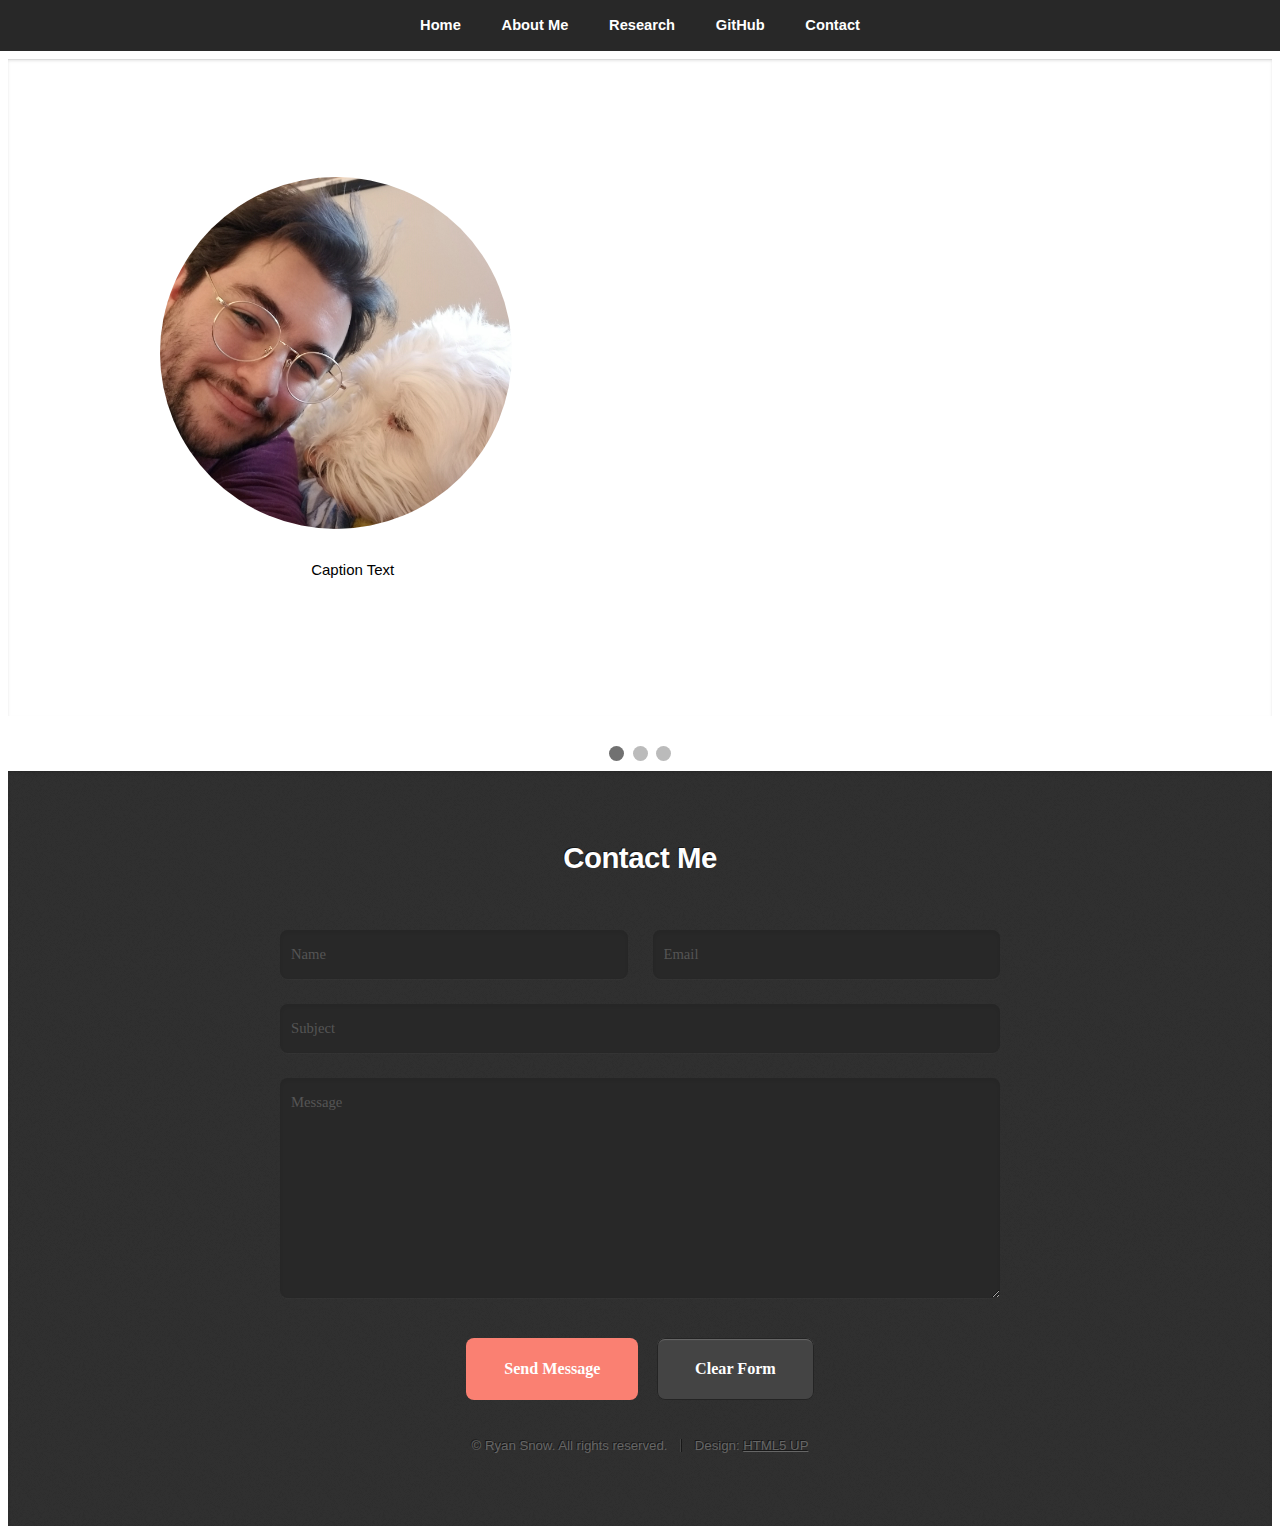
==== AboutMe/index.html @ 7e151ecc "Add files via upload" ====
<!DOCTYPE HTML>

<!-- About Me v1.1.01 -->

<html lang="en">

<!-- Color Palette 

#FA8072

-->


<!--
	Miniport by HTML5 UP
	html5up.net | @ajlkn
	Free for personal and commercial use under the CCA 3.0 license (html5up.net/license)
-->


<html>
	<head>
		<title>Ryan Snow</title>
		<meta charset="utf-8" />
		<meta name="viewport" content="width=device-width, initial-scale=1, user-scalable=no" />
		<link rel="stylesheet" type="text/css" href="../assets/css/main.css">
	</head>
	<body class="is-preload">

<!--- Nav --->

			<nav id="nav">
				<ul class="container">
					<li><a href="index.html">Home</a></li>
					<ul id="nav">
					<li><a href="https://snow942.github.io">Home</a></li>
					<li><a href="https://snow942.github.io/AboutMe/index.html">About Me</a></li>
					<li><a href="https://snow942.github.io/Research/index.html">Research</a></li>
					<li><a href="https://github.com/snow942">GitHub</a></li>
					<li><a href="#contact">Contact</a></li>
				</ul>
			</nav>

<!-- Home -->
<div>
<style>
* {box-sizing: border-box;}
body {font-family: Georgia, sans-serif;}
.mySlides {display: none;}
img {vertical-align: middle; display: flex;
flex-wrap: wrap;
box-sizing: border-box;
border-radius: 50%; 
margin: 0;
padding: 0;
border: 0;
}

/* Slideshow container */

/* Caption text */
.text {
  color: #000000;
  font-size: 15px;
  padding: 8px 12px;
  position: relative;
  bottom: 8px;
  width: 100%;
  text-align: center;
}

/* Number text (1/3 etc) */
.numbertext {
  color: #f2f2f2;
  font-size: 12px;
  padding: 8px 12px;
  position: absolute;
  top: 0;
}

/* The dots/bullets/indicators */
.dot {
  height: 15px;
  width: 15px;
  margin: 0 2px;
  background-color: #bbb;
  border-radius: 50%;
  display: inline-block;
  transition: background-color 0.6s ease;
}

.active {
  background-color: #717171;
}

/* Fading animation */
.fade {
  animation-name: fade;
  animation-duration: 1.5s;
}

@keyframes fade {
  from {opacity: .4} 
  to {opacity: 1}
}

</style>
</div>
<body>

<article id="top" class="wrapper style1">
<div class="container">
	<div class="row">
		<div class="col-4 col-5-large col-12-medium">
			<div class="mySlides fade">
				<span class="image fit"><img src="../Resources/images/IMG_20221225_120301.jpg"></span>
				<div class="text"><br />Caption Text</div>
			</div>

			<div class="mySlides fade">
				<img src="../Resources/images/IMG_20231225_175222.jpg">
				<div class="text">Caption Two</div>
			</div>

			<div class="mySlides fade">
				<img src="../Resources/images/IMG_20240824_210053.jpg">
				<div class="text">Caption Three</div>
			</div>

			<div class="mySlides fade">
				<img src="../Resources/images/IMG_20240824_210056.jpg">
				<div class="text">Caption Three</div>
			</div>
		</div>
	</div>
</div>
</article>
<br>

<div style="text-align:center">
  <span class="dot"></span> 
  <span class="dot"></span> 
  <span class="dot"></span> 
</div>

<script>
let slideIndex = 0;
showSlides();

function showSlides() {
  let i;
  let slides = document.getElementsByClassName("mySlides");
  let dots = document.getElementsByClassName("dot");
  for (i = 0; i < slides.length; i++) {
    slides[i].style.display = "none";  
  }
  slideIndex++;
  if (slideIndex > slides.length) {slideIndex = 1}    
  for (i = 0; i < dots.length; i++) {
    dots[i].className = dots[i].className.replace(" active", "");
  }
  slides[slideIndex-1].style.display = "block";  
  dots[slideIndex-1].className += " active";
  setTimeout(showSlides, 10000); // Change image every 2 seconds
}
</script>

</body>

<!-- Contact -->

			<article id="contact" class="wrapper style4">
				<div class="container medium">
					<header>
						<h2>Contact Me</h2>
						
					</header>
					<div class="row">
						<div class="col-12">
							<form method="post" action="https://formspree.io/f/mnnadrpa">
								<div class="row">
									<div class="col-6 col-12-small">
										<input type="text" name="name" id="name" placeholder="Name" />
									</div>
									<div class="col-6 col-12-small">
										<input type="text" name="email" id="email" placeholder="Email" />
									</div>
									<div class="col-12">
										<input type="text" name="subject" id="subject" placeholder="Subject" />
									</div>
									<div class="col-12">
										<textarea name="message" id="message" placeholder="Message"></textarea>
									</div>
									<div class="col-12">
										<ul class="actions">
											<li><input type="submit" value="Send Message" /></li>
											<li><input type="reset" value="Clear Form" class="alt" /></li>
										</ul>
									</div>
								</div>
							</form>
						</div>
						
					</div>
					<footer>
						<ul id="copyright">
							<li>&copy; Ryan Snow. All rights reserved.</li><li>Design: <a href="http://html5up.net">HTML5 UP</a></li>
						</ul>
					</footer>
				</div>
			</article>

<!-- Scripts -->
			<script src="assets/js/jquery.min.js"></script>
			<script src="assets/js/jquery.scrolly.min.js"></script>
			<script src="assets/js/browser.min.js"></script>
			<script src="assets/js/breakpoints.min.js"></script>
			<script src="assets/js/util.js"></script>
			<script src="assets/js/main.js"></script>

	</body>
</html>
---- assets/css/main.css ----
@import url("https://fonts.googleapis.com/css?family=Open+Sans:300,300italic,600,600italic,700");
@import url("fontawesome-all.min.css");

AddType text/css

/*
	Miniport by HTML5 UP
	html5up.net | @ajlkn
	Free for personal and commercial use under the CCA 3.0 license (html5up.net/license)
*/

html, body, div, span, applet, object,
iframe, h1, h2, h3, h4, h5, h6, p, blockquote,
pre, a, abbr, acronym, address, big, cite,
code, del, dfn, em, img, ins, kbd, q, s, samp,
small, strike, strong, sub, sup, tt, var, b,
u, i, center, dl, dt, dd, ol, ul, li, fieldset,
form, label, legend, table, caption, tbody,
tfoot, thead, tr, th, td, article, aside,
canvas, details, embed, figure, figcaption,
footer, header, hgroup, menu, nav, output, ruby,
section, summary, time, mark, audio, video {
	margin: 0;
	padding: 0;
	border: 0;
	font-size: 100%;
	font: inherit;
	vertical-align: baseline;}

article, aside, details, figcaption, figure,
footer, header, hgroup, menu, nav, section {
	display: block;}

body {
	line-height: 1;
}

ol, ul {
	list-style: none;
}

blockquote, q {
	quotes: none;
}

	blockquote:before, blockquote:after, q:before, q:after {
		content: '';
		content: none;
	}

table {
	border-collapse: collapse;
	border-spacing: 0;
}

body {
	-webkit-text-size-adjust: none;
}

mark {
	background-color: transparent;
	color: inherit;
}

input::-moz-focus-inner {
	border: 0;
	padding: 0;
}

input, select, textarea {
	-moz-appearance: none;
	-webkit-appearance: none;
	-ms-appearance: none;
	appearance: none;
}

/* Basic */

	html {
		box-sizing: border-box;
	}

	*, *:before, *:after {
		box-sizing: inherit;
	}

	body {
		padding-top: 3.5em;
	}

		body.is-preload *, body.is-preload *:before, body.is-preload *:after {
			-moz-animation: none !important;
			-webkit-animation: none !important;
			-ms-animation: none !important;
			animation: none !important;
			-moz-transition: none !important;
			-webkit-transition: none !important;
			-ms-transition: none !important;
			transition: none !important;
		}

	body, input, textarea, select {
		font-family: 'Georgia', serif;
		line-height: 1.85em;
		color: #3e3e3e;
		font-weight: 300;
		font-size: 13pt;
	}

	a {
		-moz-transition: color .2s ease-in-out;
		-webkit-transition: color .2s ease-in-out;
		-ms-transition: color .2s ease-in-out;
		transition: color .2s ease-in-out;
		color: #43B3E0;
		text-decoration: underline;
	}

		a:hover {
			color: #43bff0 !important;
		}

		a img {
			border: 0;
		}

	b, strong {
		font-weight: 600;
		color: #3e3e3e;
	}

	i, em {
		font-style: italic;
	}

	sub {
		position: relative;
		top: 0.5em;
		font-size: 0.8em;
	}

	sup {
		position: relative;
		top: -0.5em;
		font-size: 0.8em;
	}

	blockquote {
		border-left: solid 0.75em #eee;
		padding: 1em 0 1em 1.5em;
		font-style: italic;
	}

	h1, h2, h3, h4, h5, h6 {
		color: #3e3e3e;
		margin: 0 0 0.75em 0;
	}

	h1 a, h2 a, h3 a, h4 a, h5 a, h6 a {
		text-decoration: none;
		color: inherit;
	}

	h2, h3, h4, h5, h6 {
		font-weight: 700;
	}

	h1 {
		font-size: 3.25em;
		letter-spacing: -0.025em;
		font-weight: 300;
	}

		h1 strong {
			font-weight: 700;
		}

	h2 {
		font-size: 2em;
		letter-spacing: -0.015em;
	}

	h3 {
		font-size: 1.5em;
		letter-spacing: -0.015em;
	}

	em, i {
		font-style: italic;
	}

	br.clear {
		clear: both;
	}

	hr {
		border: 0;
		border-top: solid 1px #444;
		border-top-color: rgba(0, 0, 0, 0.35);
		box-shadow: 0px 1px 0px 0px rgba(255, 255, 255, 0.1);
		height: 1px;
		margin: 3em 0;
	}

	p, ul, ol, dl, table {
		margin-bottom: 2em;
	}

	header {
		margin: 0 0 3em 0;
	}

		header > p {
			font-size: 1.25em;
			margin: 0;
		}

	footer {
		margin: 3em 0 0 0;
	}

		footer > p {
			font-size: 1.25em;
		}

/* Container */

	.container {
		margin: 0 auto;
		max-width: calc(100% - 50px);
		width: 1200px;
	}

		.container.medium {
			width: 900px;
		}

		@media screen and (max-width: 1680px) {

			.container {
				width: 1200px;
			}

				.container.medium {
					width: 900px;
				}

		}

		@media screen and (max-width: 1280px) {

			.container {
				width: 960px;
			}

				.container.medium {
					width: 720px;
				}

		}

		@media screen and (max-width: 980px) {

			.container {
				width: 100%;
			}

				.container.medium {
					width: 75%;
				}

		}

		@media screen and (max-width: 736px) {

			.container {
				width: 100%;
				max-width: calc(100% - 30px);
			}

				.container.medium {
					width: 100%;
				}

		}

/* Row */

	.row {
		display: flex;
		flex-wrap: wrap;
		box-sizing: border-box;
		align-items: stretch;
	}

		.row > * {
			box-sizing: border-box;
		}

		.row.gtr-uniform > * > :last-child {
			margin-bottom: 0;
		}

		.row.aln-left {
			justify-content: flex-start;
		}

		.row.aln-center {
			justify-content: center;
		}

		.row.aln-right {
			justify-content: flex-end;
		}

		.row.aln-top {
			align-items: flex-start;
		}

		.row.aln-middle {
			align-items: center;
		}

		.row.aln-bottom {
			align-items: flex-end;
		}

		.row > .imp {
			order: -1;
		}

		.row > .col-1 {
			width: 8.33333%;
		}

		.row > .off-1 {
			margin-left: 8.33333%;
		}

		.row > .col-2 {
			width: 16.66667%;
		}

		.row > .off-2 {
			margin-left: 16.66667%;
		}

		.row > .col-3 {
			width: 25%;
		}

		.row > .off-3 {
			margin-left: 25%;
		}

		.row > .col-4 {
			width: 33.33333%;
		}

		.row > .off-4 {
			margin-left: 33.33333%;
		}

		.row > .col-5 {
			width: 41.66667%;
		}

		.row > .off-5 {
			margin-left: 41.66667%;
		}

		.row > .col-6 {
			width: 50%;
		}

		.row > .off-6 {
			margin-left: 50%;
		}

		.row > .col-7 {
			width: 58.33333%;
		}

		.row > .off-7 {
			margin-left: 58.33333%;
		}

		.row > .col-8 {
			width: 66.66667%;
		}

		.row > .off-8 {
			margin-left: 66.66667%;
		}

		.row > .col-9 {
			width: 75%;
		}

		.row > .off-9 {
			margin-left: 75%;
		}

		.row > .col-10 {
			width: 83.33333%;
		}

		.row > .off-10 {
			margin-left: 83.33333%;
		}

		.row > .col-11 {
			width: 91.66667%;
		}

		.row > .off-11 {
			margin-left: 91.66667%;
		}

		.row > .col-12 {
			width: 100%;
		}

		.row > .off-12 {
			margin-left: 100%;
		}

		.row.gtr-0 {
			margin-top: 0px;
			margin-left: 0px;
		}

			.row.gtr-0 > * {
				padding: 0px 0 0 0px;
			}

			.row.gtr-0.gtr-uniform {
				margin-top: 0px;
			}

				.row.gtr-0.gtr-uniform > * {
					padding-top: 0px;
				}

		.row.gtr-25 {
			margin-top: -6.25px;
			margin-left: -6.25px;
		}

			.row.gtr-25 > * {
				padding: 6.25px 0 0 6.25px;
			}

			.row.gtr-25.gtr-uniform {
				margin-top: -6.25px;
			}

				.row.gtr-25.gtr-uniform > * {
					padding-top: 6.25px;
				}

		.row.gtr-50 {
			margin-top: -12.5px;
			margin-left: -12.5px;
		}

			.row.gtr-50 > * {
				padding: 12.5px 0 0 12.5px;
			}

			.row.gtr-50.gtr-uniform {
				margin-top: -12.5px;
			}

				.row.gtr-50.gtr-uniform > * {
					padding-top: 12.5px;
				}

		.row {
			margin-top: -25px;
			margin-left: -25px;
		}

			.row > * {
				padding: 25px 0 0 25px;
			}

			.row.gtr-uniform {
				margin-top: -25px;
			}

				.row.gtr-uniform > * {
					padding-top: 25px;
				}

		.row.gtr-150 {
			margin-top: -37.5px;
			margin-left: -37.5px;
		}

			.row.gtr-150 > * {
				padding: 37.5px 0 0 37.5px;
			}

			.row.gtr-150.gtr-uniform {
				margin-top: -37.5px;
			}

				.row.gtr-150.gtr-uniform > * {
					padding-top: 37.5px;
				}

		.row.gtr-200 {
			margin-top: -50px;
			margin-left: -50px;
		}

			.row.gtr-200 > * {
				padding: 50px 0 0 50px;
			}

			.row.gtr-200.gtr-uniform {
				margin-top: -50px;
			}

				.row.gtr-200.gtr-uniform > * {
					padding-top: 50px;
				}

		@media screen and (max-width: 1680px) {

			.row {
				display: flex;
				flex-wrap: wrap;
				box-sizing: border-box;
				align-items: stretch;
			}

				.row > * {
					box-sizing: border-box;
				}

				.row.gtr-uniform > * > :last-child {
					margin-bottom: 0;
				}

				.row.aln-left {
					justify-content: flex-start;
				}

				.row.aln-center {
					justify-content: center;
				}

				.row.aln-right {
					justify-content: flex-end;
				}

				.row.aln-top {
					align-items: flex-start;
				}

				.row.aln-middle {
					align-items: center;
				}

				.row.aln-bottom {
					align-items: flex-end;
				}

				.row > .imp-xlarge {
					order: -1;
				}

				.row > .col-1-xlarge {
					width: 8.33333%;
				}

				.row > .off-1-xlarge {
					margin-left: 8.33333%;
				}

				.row > .col-2-xlarge {
					width: 16.66667%;
				}

				.row > .off-2-xlarge {
					margin-left: 16.66667%;
				}

				.row > .col-3-xlarge {
					width: 25%;
				}

				.row > .off-3-xlarge {
					margin-left: 25%;
				}

				.row > .col-4-xlarge {
					width: 33.33333%;
				}

				.row > .off-4-xlarge {
					margin-left: 33.33333%;
				}

				.row > .col-5-xlarge {
					width: 41.66667%;
				}

				.row > .off-5-xlarge {
					margin-left: 41.66667%;
				}

				.row > .col-6-xlarge {
					width: 50%;
				}

				.row > .off-6-xlarge {
					margin-left: 50%;
				}

				.row > .col-7-xlarge {
					width: 58.33333%;
				}

				.row > .off-7-xlarge {
					margin-left: 58.33333%;
				}

				.row > .col-8-xlarge {
					width: 66.66667%;
				}

				.row > .off-8-xlarge {
					margin-left: 66.66667%;
				}

				.row > .col-9-xlarge {
					width: 75%;
				}

				.row > .off-9-xlarge {
					margin-left: 75%;
				}

				.row > .col-10-xlarge {
					width: 83.33333%;
				}

				.row > .off-10-xlarge {
					margin-left: 83.33333%;
				}

				.row > .col-11-xlarge {
					width: 91.66667%;
				}

				.row > .off-11-xlarge {
					margin-left: 91.66667%;
				}

				.row > .col-12-xlarge {
					width: 100%;
				}

				.row > .off-12-xlarge {
					margin-left: 100%;
				}

				.row.gtr-0 {
					margin-top: 0px;
					margin-left: 0px;
				}

					.row.gtr-0 > * {
						padding: 0px 0 0 0px;
					}

					.row.gtr-0.gtr-uniform {
						margin-top: 0px;
					}

						.row.gtr-0.gtr-uniform > * {
							padding-top: 0px;
						}

				.row.gtr-25 {
					margin-top: -6.25px;
					margin-left: -6.25px;
				}

					.row.gtr-25 > * {
						padding: 6.25px 0 0 6.25px;
					}

					.row.gtr-25.gtr-uniform {
						margin-top: -6.25px;
					}

						.row.gtr-25.gtr-uniform > * {
							padding-top: 6.25px;
						}

				.row.gtr-50 {
					margin-top: -12.5px;
					margin-left: -12.5px;
				}

					.row.gtr-50 > * {
						padding: 12.5px 0 0 12.5px;
					}

					.row.gtr-50.gtr-uniform {
						margin-top: -12.5px;
					}

						.row.gtr-50.gtr-uniform > * {
							padding-top: 12.5px;
						}

				.row {
					margin-top: -25px;
					margin-left: -25px;
				}

					.row > * {
						padding: 25px 0 0 25px;
					}

					.row.gtr-uniform {
						margin-top: -25px;
					}

						.row.gtr-uniform > * {
							padding-top: 25px;
						}

				.row.gtr-150 {
					margin-top: -37.5px;
					margin-left: -37.5px;
				}

					.row.gtr-150 > * {
						padding: 37.5px 0 0 37.5px;
					}

					.row.gtr-150.gtr-uniform {
						margin-top: -37.5px;
					}

						.row.gtr-150.gtr-uniform > * {
							padding-top: 37.5px;
						}

				.row.gtr-200 {
					margin-top: -50px;
					margin-left: -50px;
				}

					.row.gtr-200 > * {
						padding: 50px 0 0 50px;
					}

					.row.gtr-200.gtr-uniform {
						margin-top: -50px;
					}

						.row.gtr-200.gtr-uniform > * {
							padding-top: 50px;
						}

		}

		@media screen and (max-width: 1280px) {

			.row {
				display: flex;
				flex-wrap: wrap;
				box-sizing: border-box;
				align-items: stretch;
			}

				.row > * {
					box-sizing: border-box;
				}

				.row.gtr-uniform > * > :last-child {
					margin-bottom: 0;
				}

				.row.aln-left {
					justify-content: flex-start;
				}

				.row.aln-center {
					justify-content: center;
				}

				.row.aln-right {
					justify-content: flex-end;
				}

				.row.aln-top {
					align-items: flex-start;
				}

				.row.aln-middle {
					align-items: center;
				}

				.row.aln-bottom {
					align-items: flex-end;
				}

				.row > .imp-large {
					order: -1;
				}

				.row > .col-1-large {
					width: 8.33333%;
				}

				.row > .off-1-large {
					margin-left: 8.33333%;
				}

				.row > .col-2-large {
					width: 16.66667%;
				}

				.row > .off-2-large {
					margin-left: 16.66667%;
				}

				.row > .col-3-large {
					width: 25%;
				}

				.row > .off-3-large {
					margin-left: 25%;
				}

				.row > .col-4-large {
					width: 33.33333%;
				}

				.row > .off-4-large {
					margin-left: 33.33333%;
				}

				.row > .col-5-large {
					width: 41.66667%;
				}

				.row > .off-5-large {
					margin-left: 41.66667%;
				}

				.row > .col-6-large {
					width: 50%;
				}

				.row > .off-6-large {
					margin-left: 50%;
				}

				.row > .col-7-large {
					width: 58.33333%;
				}

				.row > .off-7-large {
					margin-left: 58.33333%;
				}

				.row > .col-8-large {
					width: 66.66667%;
				}

				.row > .off-8-large {
					margin-left: 66.66667%;
				}

				.row > .col-9-large {
					width: 75%;
				}

				.row > .off-9-large {
					margin-left: 75%;
				}

				.row > .col-10-large {
					width: 83.33333%;
				}

				.row > .off-10-large {
					margin-left: 83.33333%;
				}

				.row > .col-11-large {
					width: 91.66667%;
				}

				.row > .off-11-large {
					margin-left: 91.66667%;
				}

				.row > .col-12-large {
					width: 100%;
				}

				.row > .off-12-large {
					margin-left: 100%;
				}

				.row.gtr-0 {
					margin-top: 0px;
					margin-left: 0px;
				}

					.row.gtr-0 > * {
						padding: 0px 0 0 0px;
					}

					.row.gtr-0.gtr-uniform {
						margin-top: 0px;
					}

						.row.gtr-0.gtr-uniform > * {
							padding-top: 0px;
						}

				.row.gtr-25 {
					margin-top: -6.25px;
					margin-left: -6.25px;
				}

					.row.gtr-25 > * {
						padding: 6.25px 0 0 6.25px;
					}

					.row.gtr-25.gtr-uniform {
						margin-top: -6.25px;
					}

						.row.gtr-25.gtr-uniform > * {
							padding-top: 6.25px;
						}

				.row.gtr-50 {
					margin-top: -12.5px;
					margin-left: -12.5px;
				}

					.row.gtr-50 > * {
						padding: 12.5px 0 0 12.5px;
					}

					.row.gtr-50.gtr-uniform {
						margin-top: -12.5px;
					}

						.row.gtr-50.gtr-uniform > * {
							padding-top: 12.5px;
						}

				.row {
					margin-top: -25px;
					margin-left: -25px;
				}

					.row > * {
						padding: 25px 0 0 25px;
					}

					.row.gtr-uniform {
						margin-top: -25px;
					}

						.row.gtr-uniform > * {
							padding-top: 25px;
						}

				.row.gtr-150 {
					margin-top: -37.5px;
					margin-left: -37.5px;
				}

					.row.gtr-150 > * {
						padding: 37.5px 0 0 37.5px;
					}

					.row.gtr-150.gtr-uniform {
						margin-top: -37.5px;
					}

						.row.gtr-150.gtr-uniform > * {
							padding-top: 37.5px;
						}

				.row.gtr-200 {
					margin-top: -50px;
					margin-left: -50px;
				}

					.row.gtr-200 > * {
						padding: 50px 0 0 50px;
					}

					.row.gtr-200.gtr-uniform {
						margin-top: -50px;
					}

						.row.gtr-200.gtr-uniform > * {
							padding-top: 50px;
						}

		}

		@media screen and (max-width: 980px) {

			.row {
				display: flex;
				flex-wrap: wrap;
				box-sizing: border-box;
				align-items: stretch;
			}

				.row > * {
					box-sizing: border-box;
				}

				.row.gtr-uniform > * > :last-child {
					margin-bottom: 0;
				}

				.row.aln-left {
					justify-content: flex-start;
				}

				.row.aln-center {
					justify-content: center;
				}

				.row.aln-right {
					justify-content: flex-end;
				}

				.row.aln-top {
					align-items: flex-start;
				}

				.row.aln-middle {
					align-items: center;
				}

				.row.aln-bottom {
					align-items: flex-end;
				}

				.row > .imp-medium {
					order: -1;
				}

				.row > .col-1-medium {
					width: 8.33333%;
				}

				.row > .off-1-medium {
					margin-left: 8.33333%;
				}

				.row > .col-2-medium {
					width: 16.66667%;
				}

				.row > .off-2-medium {
					margin-left: 16.66667%;
				}

				.row > .col-3-medium {
					width: 25%;
				}

				.row > .off-3-medium {
					margin-left: 25%;
				}

				.row > .col-4-medium {
					width: 33.33333%;
				}

				.row > .off-4-medium {
					margin-left: 33.33333%;
				}

				.row > .col-5-medium {
					width: 41.66667%;
				}

				.row > .off-5-medium {
					margin-left: 41.66667%;
				}

				.row > .col-6-medium {
					width: 50%;
				}

				.row > .off-6-medium {
					margin-left: 50%;
				}

				.row > .col-7-medium {
					width: 58.33333%;
				}

				.row > .off-7-medium {
					margin-left: 58.33333%;
				}

				.row > .col-8-medium {
					width: 66.66667%;
				}

				.row > .off-8-medium {
					margin-left: 66.66667%;
				}

				.row > .col-9-medium {
					width: 75%;
				}

				.row > .off-9-medium {
					margin-left: 75%;
				}

				.row > .col-10-medium {
					width: 83.33333%;
				}

				.row > .off-10-medium {
					margin-left: 83.33333%;
				}

				.row > .col-11-medium {
					width: 91.66667%;
				}

				.row > .off-11-medium {
					margin-left: 91.66667%;
				}

				.row > .col-12-medium {
					width: 100%;
				}

				.row > .off-12-medium {
					margin-left: 100%;
				}

				.row.gtr-0 {
					margin-top: 0px;
					margin-left: 0px;
				}

					.row.gtr-0 > * {
						padding: 0px 0 0 0px;
					}

					.row.gtr-0.gtr-uniform {
						margin-top: 0px;
					}

						.row.gtr-0.gtr-uniform > * {
							padding-top: 0px;
						}

				.row.gtr-25 {
					margin-top: -6.25px;
					margin-left: -6.25px;
				}

					.row.gtr-25 > * {
						padding: 6.25px 0 0 6.25px;
					}

					.row.gtr-25.gtr-uniform {
						margin-top: -6.25px;
					}

						.row.gtr-25.gtr-uniform > * {
							padding-top: 6.25px;
						}

				.row.gtr-50 {
					margin-top: -12.5px;
					margin-left: -12.5px;
				}

					.row.gtr-50 > * {
						padding: 12.5px 0 0 12.5px;
					}

					.row.gtr-50.gtr-uniform {
						margin-top: -12.5px;
					}

						.row.gtr-50.gtr-uniform > * {
							padding-top: 12.5px;
						}

				.row {
					margin-top: -25px;
					margin-left: -25px;
				}

					.row > * {
						padding: 25px 0 0 25px;
					}

					.row.gtr-uniform {
						margin-top: -25px;
					}

						.row.gtr-uniform > * {
							padding-top: 25px;
						}

				.row.gtr-150 {
					margin-top: -37.5px;
					margin-left: -37.5px;
				}

					.row.gtr-150 > * {
						padding: 37.5px 0 0 37.5px;
					}

					.row.gtr-150.gtr-uniform {
						margin-top: -37.5px;
					}

						.row.gtr-150.gtr-uniform > * {
							padding-top: 37.5px;
						}

				.row.gtr-200 {
					margin-top: -50px;
					margin-left: -50px;
				}

					.row.gtr-200 > * {
						padding: 50px 0 0 50px;
					}

					.row.gtr-200.gtr-uniform {
						margin-top: -50px;
					}

						.row.gtr-200.gtr-uniform > * {
							padding-top: 50px;
						}

		}

		@media screen and (max-width: 736px) {

			.row {
				display: flex;
				flex-wrap: wrap;
				box-sizing: border-box;
				align-items: stretch;
			}

				.row > * {
					box-sizing: border-box;
				}

				.row.gtr-uniform > * > :last-child {
					margin-bottom: 0;
				}

				.row.aln-left {
					justify-content: flex-start;
				}

				.row.aln-center {
					justify-content: center;
				}

				.row.aln-right {
					justify-content: flex-end;
				}

				.row.aln-top {
					align-items: flex-start;
				}

				.row.aln-middle {
					align-items: center;
				}

				.row.aln-bottom {
					align-items: flex-end;
				}

				.row > .imp-small {
					order: -1;
				}

				.row > .col-1-small {
					width: 8.33333%;
				}

				.row > .off-1-small {
					margin-left: 8.33333%;
				}

				.row > .col-2-small {
					width: 16.66667%;
				}

				.row > .off-2-small {
					margin-left: 16.66667%;
				}

				.row > .col-3-small {
					width: 25%;
				}

				.row > .off-3-small {
					margin-left: 25%;
				}

				.row > .col-4-small {
					width: 33.33333%;
				}

				.row > .off-4-small {
					margin-left: 33.33333%;
				}

				.row > .col-5-small {
					width: 41.66667%;
				}

				.row > .off-5-small {
					margin-left: 41.66667%;
				}

				.row > .col-6-small {
					width: 50%;
				}

				.row > .off-6-small {
					margin-left: 50%;
				}

				.row > .col-7-small {
					width: 58.33333%;
				}

				.row > .off-7-small {
					margin-left: 58.33333%;
				}

				.row > .col-8-small {
					width: 66.66667%;
				}

				.row > .off-8-small {
					margin-left: 66.66667%;
				}

				.row > .col-9-small {
					width: 75%;
				}

				.row > .off-9-small {
					margin-left: 75%;
				}

				.row > .col-10-small {
					width: 83.33333%;
				}

				.row > .off-10-small {
					margin-left: 83.33333%;
				}

				.row > .col-11-small {
					width: 91.66667%;
				}

				.row > .off-11-small {
					margin-left: 91.66667%;
				}

				.row > .col-12-small {
					width: 100%;
				}

				.row > .off-12-small {
					margin-left: 100%;
				}

				.row.gtr-0 {
					margin-top: 0px;
					margin-left: 0px;
				}

					.row.gtr-0 > * {
						padding: 0px 0 0 0px;
					}

					.row.gtr-0.gtr-uniform {
						margin-top: 0px;
					}

						.row.gtr-0.gtr-uniform > * {
							padding-top: 0px;
						}

				.row.gtr-25 {
					margin-top: -3.75px;
					margin-left: -3.75px;
				}

					.row.gtr-25 > * {
						padding: 3.75px 0 0 3.75px;
					}

					.row.gtr-25.gtr-uniform {
						margin-top: -3.75px;
					}

						.row.gtr-25.gtr-uniform > * {
							padding-top: 3.75px;
						}

				.row.gtr-50 {
					margin-top: -7.5px;
					margin-left: -7.5px;
				}

					.row.gtr-50 > * {
						padding: 7.5px 0 0 7.5px;
					}

					.row.gtr-50.gtr-uniform {
						margin-top: -7.5px;
					}

						.row.gtr-50.gtr-uniform > * {
							padding-top: 7.5px;
						}

				.row {
					margin-top: -15px;
					margin-left: -15px;
				}

					.row > * {
						padding: 15px 0 0 15px;
					}

					.row.gtr-uniform {
						margin-top: -15px;
					}

						.row.gtr-uniform > * {
							padding-top: 15px;
						}

				.row.gtr-150 {
					margin-top: -22.5px;
					margin-left: -22.5px;
				}

					.row.gtr-150 > * {
						padding: 22.5px 0 0 22.5px;
					}

					.row.gtr-150.gtr-uniform {
						margin-top: -22.5px;
					}

						.row.gtr-150.gtr-uniform > * {
							padding-top: 22.5px;
						}

				.row.gtr-200 {
					margin-top: -30px;
					margin-left: -30px;
				}

					.row.gtr-200 > * {
						padding: 30px 0 0 30px;
					}

					.row.gtr-200.gtr-uniform {
						margin-top: -30px;
					}

						.row.gtr-200.gtr-uniform > * {
							padding-top: 30px;
						}

		}

/* Form */

	form label {
		color: #3e3e3e;
		font-weight: 700;
		display: block;
		margin: 0 0 0.5em 0;
	}

	form input[type=text],
	form input[type=email],
	form input[type=password],
	form select,
	form textarea {
		-moz-transition: background .2s ease-in-out, box-shadow .2s ease-in-out;
		-webkit-transition: background .2s ease-in-out, box-shadow .2s ease-in-out;
		-ms-transition: background .2s ease-in-out, box-shadow .2s ease-in-out;
		transition: background .2s ease-in-out, box-shadow .2s ease-in-out;
		-webkit-appearance: none;
		display: block;
		border: 0;
		padding: 0.75em;
		font-size: 1em;
		border-radius: 8px;
		border: solid 1px #ddd;
		background: #fff;
		color: #bbb;
		box-shadow: inset 0px 2px 3px 1px rgba(0, 0, 0, 0.05), 0px 1px 0px 0px rgba(255, 255, 255, 0.025);
		width: 100%;
	}

		form input[type=text]:focus,
		form input[type=email]:focus,
		form input[type=password]:focus,
		form select:focus,
		form textarea:focus {
			background: #fafafa;
			box-shadow: inset 0px 2px 5px 0px rgba(0, 0, 0, 0.05), 0px 1px 0px 0px rgba(255, 255, 255, 0.025), inset 0px 0px 2px 1px #43bff0;
		}

	form textarea {
		height: 15em;
	}

	form .actions:last-child {
		margin-bottom: 0;
	}

	form ::-webkit-input-placeholder {
		color: #555 !important;
	}

	form :-moz-placeholder {
		color: #555 !important;
	}

	form ::-moz-placeholder {
		color: #555 !important;
	}

	form :-ms-input-placeholder {
		color: #555 !important;
	}

	form ::-moz-focus-inner {
		border: 0;
	}

/* Tables */

	table {
		width: 100%;
	}

		table.default {
			width: 100%;
		}

			table.default tr {
				border-top: solid 1px #eee;
			}

				table.default tr:first-child {
					border-top: 0;
				}

			table.default td {
				padding: 0.5em 1em 0.5em 1em;
			}

			table.default th {
				text-align: left;
				padding: 0.5em 1em 0.5em 1em;
				font-weight: 600;
				margin: 0 0 1em 0;
			}

			table.default thead {
				background: #4f4f4f;
				color: #fff;
			}

/* Section/Article */

	section, article {
		margin-bottom: 3em;
	}

	section > :last-child,
	article > :last-child,
	section:last-child,
	article:last-child {
		margin-bottom: 0;
	}

/* Image */

	.image {
		display: inline-block;
		position: relative;
	}

		.image img {
			display: block;
			width: 100%;
		}

		.image.fit {
			display: block;
			width: 100%;
		}

		.image.featured {
			display: block;
			width: 100%;
			margin: 0 0 2em 0;
		}

		.image.left {
			float: left;
			margin: 0 2em 2em 0;
		}

		.image.centered {
			display: block;
			margin: 0 0 2em 0;
		}

			.image.centered img {
				margin: 0 auto;
				width: auto;
			}

/* Button */

	input[type="button"],
	input[type="submit"],
	input[type="reset"],
	button,
	.button {
		-moz-transition: background-color .2s ease-in-out;
		-webkit-transition: background-color .2s ease-in-out;
		-ms-transition: background-color .2s ease-in-out;
		transition: background-color .2s ease-in-out;
		-webkit-appearance: none;
		-webkit-text-stroke-width: 0.01px;
  		-webkit-text-stroke-color: black;
		position: relative;
		display: inline-block;
		color: #fff !important;
		text-decoration: none;
		font-weight: 700;
		border: 1px;
		outline: 1px;
		cursor: pointer;
		border-radius: 8px;
		#text-shadow: -1px -1px 0.5px rgba(0, 0, 0, 0.5);
		overflow: hidden;
		#box-shadow: inset 0px 0px 0px 1px rgba(0, 0, 0, 0.5), inset 0px 2px 1px 0px rgba(255, 255, 255, 0.75);
		background-color: #FA8072;
		padding: 1em 2.35em 1em 2.35em;
		font-size: 1.1em;
		max-width: 24em;
	}

		input[type="button"]:hover,
		input[type="submit"]:hover,
		input[type="reset"]:hover,
		button:hover,
		.button:hover {
			background-color: #ad493e;
			color: #fff !important;
		}

		input[type="button"]:active,
		input[type="submit"]:active,
		input[type="reset"]:active,
		button:active,
		.button:active {
			background-color: #ad493e;
			top: 1px;
		}

		input[type="button"].large,
		input[type="submit"].large,
		input[type="reset"].large,
		button.large,
		.button.large {
			font-size: 1.5em;
			letter-spacing: -0.025em;
		}

		input[type="button"].alt,
		input[type="submit"].alt,
		input[type="reset"].alt,
		button.alt,
		.button.alt {
			background-color: #444;
			box-shadow: inset 0px 0px 0px 1px #242424, inset 0px 2px 1px 0px rgba(255, 255, 255, 0.2);
		}

			input[type="button"].alt:hover,
			input[type="submit"].alt:hover,
			input[type="reset"].alt:hover,
			button.alt:hover,
			.button.alt:hover {
				background-color: #4f4f4f;
				color: #fff !important;
			}

			input[type="button"].alt:active,
			input[type="submit"].alt:active,
			input[type="reset"].alt:active,
			button.alt:active,
			.button.alt:active {
				background-color: #3f3f3f;
			}

/* List */

	ul {
		list-style: disc;
		padding-left: 1em;
	}

		ul li {
			padding-left: 0.5em;
		}

	ol {
		list-style: decimal;
		padding-left: 1.25em;
	}

		ol li {
			padding-left: 0.25em;
		}

/* Social */

	ul.social {
		cursor: default;
		margin: 0;
		list-style: none;
		padding-left: 0;
	}

		ul.social li {
			position: relative;
			display: inline-block;
			margin: 0.25em;
			top: 0;
			padding-left: 0;
		}

			ul.social li a {
				-moz-transition: top .2s ease-in-out;
				-webkit-transition: top .2s ease-in-out;
				-ms-transition: top .2s ease-in-out;
				transition: top .2s ease-in-out;
				display: block;
				width: 48px;
				height: 48px;
				border-radius: 6px;
				top: 0;
				position: relative;
			}

				ul.social li a:before {
					background-image: url("images/bg.png"), -moz-linear-gradient(top, rgba(0, 0, 0, 0), rgba(0, 0, 0, 0.2));
					background-image: url("images/bg.png"), -webkit-linear-gradient(top, rgba(0, 0, 0, 0), rgba(0, 0, 0, 0.2));
					background-image: url("images/bg.png"), -ms-linear-gradient(top, rgba(0, 0, 0, 0), rgba(0, 0, 0, 0.2));
					background-image: url("images/bg.png"), linear-gradient(top, rgba(0, 0, 0, 0), rgba(0, 0, 0, 0.2));
					-moz-transition: background-color .2s ease-in-out;
					-webkit-transition: background-color .2s ease-in-out;
					-ms-transition: background-color .2s ease-in-out;
					transition: background-color .2s ease-in-out;
					background-color: #444;
					border-radius: 6px;
					box-shadow: inset 0px 0px 0px 1px #282828, inset 0px 2px 1px 0px rgba(255, 255, 255, 0.1);
					color: #2E2E2E !important;
					display: block;
					font-size: 26px;
					height: 48px;
					line-height: 48px;
					text-align: center;
					outline: 0;
					overflow: hidden;
					text-shadow: 1px 1px 0px rgba(255, 255, 255, 0.1);
					width: 48px;
				}

				ul.social li a.fa-twitter {
					background-color: #2DAAE4;
				}

				ul.social li a.fa-facebook-f {
					background-color: #3C5A98;
				}

				ul.social li a.fa-dribbble {
					background-color: #C4376B;
				}

				ul.social li a.fa-linkedin-in {
					background-color: #006599;
				}

				ul.social li a.fa-tumblr {
					background-color: #51718A;
				}

				ul.social li a.fa-google-plus {
					background-color: #DA2713;
				}

				ul.social li a.fa-github {
					background-color: #FAFAFA;
				}

				ul.social li a.fa-rss {
					background-color: #F2600B;
				}

				ul.social li a.fa-instagram {
					background-color: #E0D7C8;
				}

				ul.social li a.fa-foursquare {
					background-color: #39A3D4;
				}

				ul.social li a.fa-skype {
					background-color: #10BEF1;
				}

				ul.social li a.fa-soundcloud {
					background-color: #FE5419;
				}

				ul.social li a.fa-youtube {
					background-color: #BF2E25;
				}

				ul.social li a.fa-blogger {
					background-color: #FF6501;
				}

				ul.social li a.fa-flickr {
					background-color: #0062DB;
				}

				ul.social li a.fa-vimeo {
					background-color: #4C8AB0;
				}

				ul.social li a:hover {
					top: -5px;
				}

					ul.social li a:hover:before {
						background-color: transparent;
					}

/* Actions */

	ul.actions {
		list-style: none;
		padding-left: 0;
	}

		ul.actions li {
			display: inline-block;
			margin: 0 0 0 1em;
			padding-left: 0;
		}

			ul.actions li:first-child {
				margin-left: 0;
			}

/* Box */

	.box {
		background: #fff;
		box-shadow: inset 0px 0px 0px 1px rgba(0, 0, 0, 0.15), 0px 2px 3px 0px rgba(0, 0, 0, 0.1);
		text-align: center;
		padding: 2em;
	}

		.box.style1 {
			padding: 3em 2em 3.5em 2em;
		}

			.box.style1 h3 {
				margin-bottom: 0.5em;
			}

		.box.style2 h3 {
			margin-bottom: 0.25em;
		}

		.box.style2 .image {
			position: relative;
			left: 2em;
			top: 2em;
			margin: -4em 0 4em -4em;
			width: auto;
		}

/* Icons */

	.icon {
		text-decoration: none;
		text-decoration: none;
	}

		.icon:before {
			-moz-osx-font-smoothing: grayscale;
			-webkit-font-smoothing: antialiased;
			display: inline-block;
			font-style: normal;
			font-variant: normal;
			text-rendering: auto;
			line-height: 1;
			text-transform: none !important;
			font-family: 'Font Awesome 5 Free';
			font-weight: 400;
		}

		.icon:before {
			font-size: 1.25em;
		}

		.icon > .label {
			display: none;
		}

		.icon.solid:before {
			font-weight: 900;
		}

		.icon.brands:before {
			font-family: 'Font Awesome 5 Brands';
		}

		.icon.featured {
			color: #FA8072;
			display: block;
			margin: 0 0 1.5em 0;
			cursor: default;
		}

			.icon.featured:before {
				font-size: 6em;
			}

/* Wrappers */

	.wrapper {
		background-image: url("images/bg.png");
		box-shadow: inset 0px 1px 0px 0px rgba(0, 0, 0, 0.05), inset 0px 2px 3px 0px rgba(0, 0, 0, 0.1);
		padding: 8em 0 8em 0;
		text-align: center;
	}

		.wrapper.style1 {
			background-image: none;
			background-color: #fff;
		}

		.wrapper.style2 {
			background-image: url('bg-image-small.jpg');
    			background-repeat: no-repeat;
    			background-size: cover;
    			background-attachment: fixed;
			text-shadow: 1px 1px 0px #fff;
		}

		.wrapper.style3 {
			background-color: #f4f4f4;
			text-shadow: 1px 1px 0px #fff;
		}

		.wrapper.style4 {
			background-color: #303030;
			color: #999;
			text-shadow: -1px -1px 0px #181818;
		}

			.wrapper.style4 h1, .wrapper.style4 h2, .wrapper.style4 h3, .wrapper.style4 h4, .wrapper.style4 h5, .wrapper.style4 h6 {
				color: #fff;
			}

			.wrapper.style4 form input[type=text],
			.wrapper.style4 form input[type=password],
			.wrapper.style4 form select,
			.wrapper.style4 form textarea {
				border: none;
				background: #282828;
			}

				.wrapper.style4 form input[type=text]:focus,
				.wrapper.style4 form input[type=password]:focus,
				.wrapper.style4 form select:focus,
				.wrapper.style4 form textarea:focus {
					background: #252525;
				}

/* Nav */

	#nav {
		background-color: #282828;
		text-align: center;
		position: fixed;
		left: 0;
		top: 0;
		width: 100%;
		z-index: 10000;
		cursor: default;
		height: 3.5em;
		line-height: 3.5em;
	}

		#nav ul {
			margin-bottom: 0;
			list-style: none;
			padding-left: 0;
		}

		#nav li {
			display: inline-block;
			padding-left: 0;
		}

		#nav a {
			-moz-transition: background-color .2s ease-in-out;
			-webkit-transition: background-color .2s ease-in-out;
			-ms-transition: background-color .2s ease-in-out;
			transition: background-color .2s ease-in-out;
			position: relative;
			display: block;
			color: #fff;
			text-decoration: none;
			outline: 0;
			font-weight: 600;
			border-radius: 8px;
			color: #fff;
			height: 2.5em;
			line-height: 2.5em;
			padding: 0 1.25em;
		}

			#nav a:hover {
				color: #fff !important;
				background: #FA8072;
			}

			#nav a.active {
				background: #484848;
			}

				#nav a.active:before {
					content: '';
					display: block;
					position: absolute;
					bottom: -0.6em;
					left: 50%;
					margin-left: -0.75em;
					border-left: solid 0.75em transparent;
					border-right: solid 0.75em transparent;
					border-top: solid 0.6em #282828;
				}

/* Articles */

	body > article {
		margin-bottom: 0;
	}

	#top {
		padding: 10em 0 10em 0;
		text-align: left;
	}

		#top .image {
			border-radius: 100%;
			width: 20em;
			height: 20em;
			margin: 0;
		}

			#top .image img {
				border-radius: 100%;
			}

		#top h1 {
			margin-top: 0.35em;
		}

		#top p {
			font-size: 1.5em;
			line-height: 1.75em;
		}

			#top p a {
				color: inherit;
			}

	#contact footer {
		font-size: 0.9em;
	}

/* Copyright */

	#copyright {
		color: #666;
		font-size: 1em;
		line-height: 1em;
		list-style: none;
		padding-left: 0;
		margin-bottom: 0;
	}

		#copyright li {
			display: inline-block;
			border-left: solid 1px rgba(0, 0, 0, 0.5);
			box-shadow: -1px 0px 0px 0px rgba(255, 255, 255, 0.1);
			padding: 0 0 0 1em;
			margin: 0 0 0 1em;
		}

			#copyright li:first-child {
				border: 0;
				box-shadow: none;
				padding-left: 0;
				margin-left: 0;
			}

		#copyright a {
			-moz-transition: color .2s ease-in-out;
			-webkit-transition: color .2s ease-in-out;
			-ms-transition: color .2s ease-in-out;
			transition: color .2s ease-in-out;
			color: inherit;
		}

			#copyright a:hover {
				color: #777;
			}

/* Large */

	@media screen and (max-width: 1280px) {

		/* Basic */

			body {
				font-size: 11pt;
			}

			input, textarea, select {
				font-size: 11pt;
			}

			header {
				margin: 0 0 4em 0;
			}

		/* Wrappers */

			.wrapper {
				padding: 5em 0 5em 0;
				text-align: center;
			}

				.wrapper.style4 .row-special {
					margin: 2em 0 0 0;
					padding: 2em 0 2em 0;
				}

		/* Articles */

			#top {
				padding: 8em 0;
			}

				#top .image {
					width: 24em;
					height: 24em;
					margin: 0;
				}

	}

/* Medium */

	@media screen and (max-width: 980px) {

		/* Articles */

			#top {
				text-align: center;
				padding: 5em 0;
			}

				#top .image {
					margin: 0 auto 2em auto;
				}

	}

/* Small */

	@media screen and (max-width: 736px) {

		/* Basic */

			body {
				padding-top: 44px;
			}

			body, input, textarea, select {
				line-height: 1.75em;
				font-size: 10pt;
				letter-spacing: 0;
			}

			h1, h2, h3, h4, h5, h6 {
				font-size: 1.25em;
				margin: 0 0 0.4em 0;
			}

			h1 {
				font-size: 2.25em;
				line-height: 1.25em;
			}

			header {
				margin: 0 0 2em 0;
			}

				header > p {
					font-size: 1.25em;
				}

			footer {
				margin: 2.5em 0 0 0;
			}

				footer > p {
					font-size: 1.25em;
				}

			hr {
				margin: 1.5em 0 2em 0;
			}

		/* Section/Article */

			section, article {
				clear: both;
			}

		/* Button */

			input[type="button"],
			input[type="submit"],
			input[type="reset"],
			button,
			.button {
				text-align: center;
				font-size: 1.2em;
				width: 100%;
				padding: 1em 0 1em 0;
			}

				input[type="button"].large,
				input[type="submit"].large,
				input[type="reset"].large,
				button.large,
				.button.large {
					font-size: 1.2em;
					letter-spacing: 0;
				}

		/* Social */

			ul.social {
				padding: 1em 0.5em 0 0.5em;
			}

				ul.social li {
					margin: 0.5em 0.5em 0.5em 0.5em;
				}

					ul.social li a {
						top: 0 !important;
					}

						ul.social li a:before {
							background-color: transparent !important;
						}

		/* Actions */

			ul.actions {
				margin: 0;
			}

				ul.actions li {
					display: block;
					margin: 15px 0 0 0;
				}

					ul.actions li:first-child {
						margin-top: 0;
					}

		/* Box */

			.box {
				padding: 30px 20px 30px 20px;
				margin: 0 0 20px 0 !important;
			}

				.box h3 {
					margin-bottom: 0.25em;
				}

				.box .image.centered {
					margin-bottom: 1em;
				}

				.box .image.featured {
					position: relative;
					left: 20px;
					top: 20px;
					margin: -50px 0 50px -40px;
					width: auto;
				}

				.box.style1 {
					max-width: 32em;
					margin-left: auto !important;
					margin-right: auto !important;
				}

				.box.style2 {
					max-width: 32em;
					margin-left: auto !important;
					margin-right: auto !important;
				}

		/* Wrappers */

			.wrapper {
				padding: 3em 0;
				text-align: center;
			}

		/* Nav */

			#nav {
				height: 44px;
				line-height: 44px;
			}

				#nav a {
					padding: 0 0.75em;
					height: inherit;
					line-height: inherit;
					border-radius: 0;
				}

					#nav a:hover {
						background-color: transparent;
					}

		/* Articles */

			#top {
				padding: 3em 0;
			}

				#top .image {
					width: 15em;
					height: 15em;
					margin-bottom: 0;
				}

				#top p {
					font-size: 1em;
				}

			#contact footer {
				margin: 0;
			}

		/* Copyright */

			#copyright {
				font-size: 1em;
				margin: 0;
			}

				#copyright li {
					display: block;
					margin: 1em 0 0 0;
					padding: 0;
					box-shadow: none;
					border-left: 0;
				}

					#copyright li:first-child {
						margin-top: 0;
					}

	}
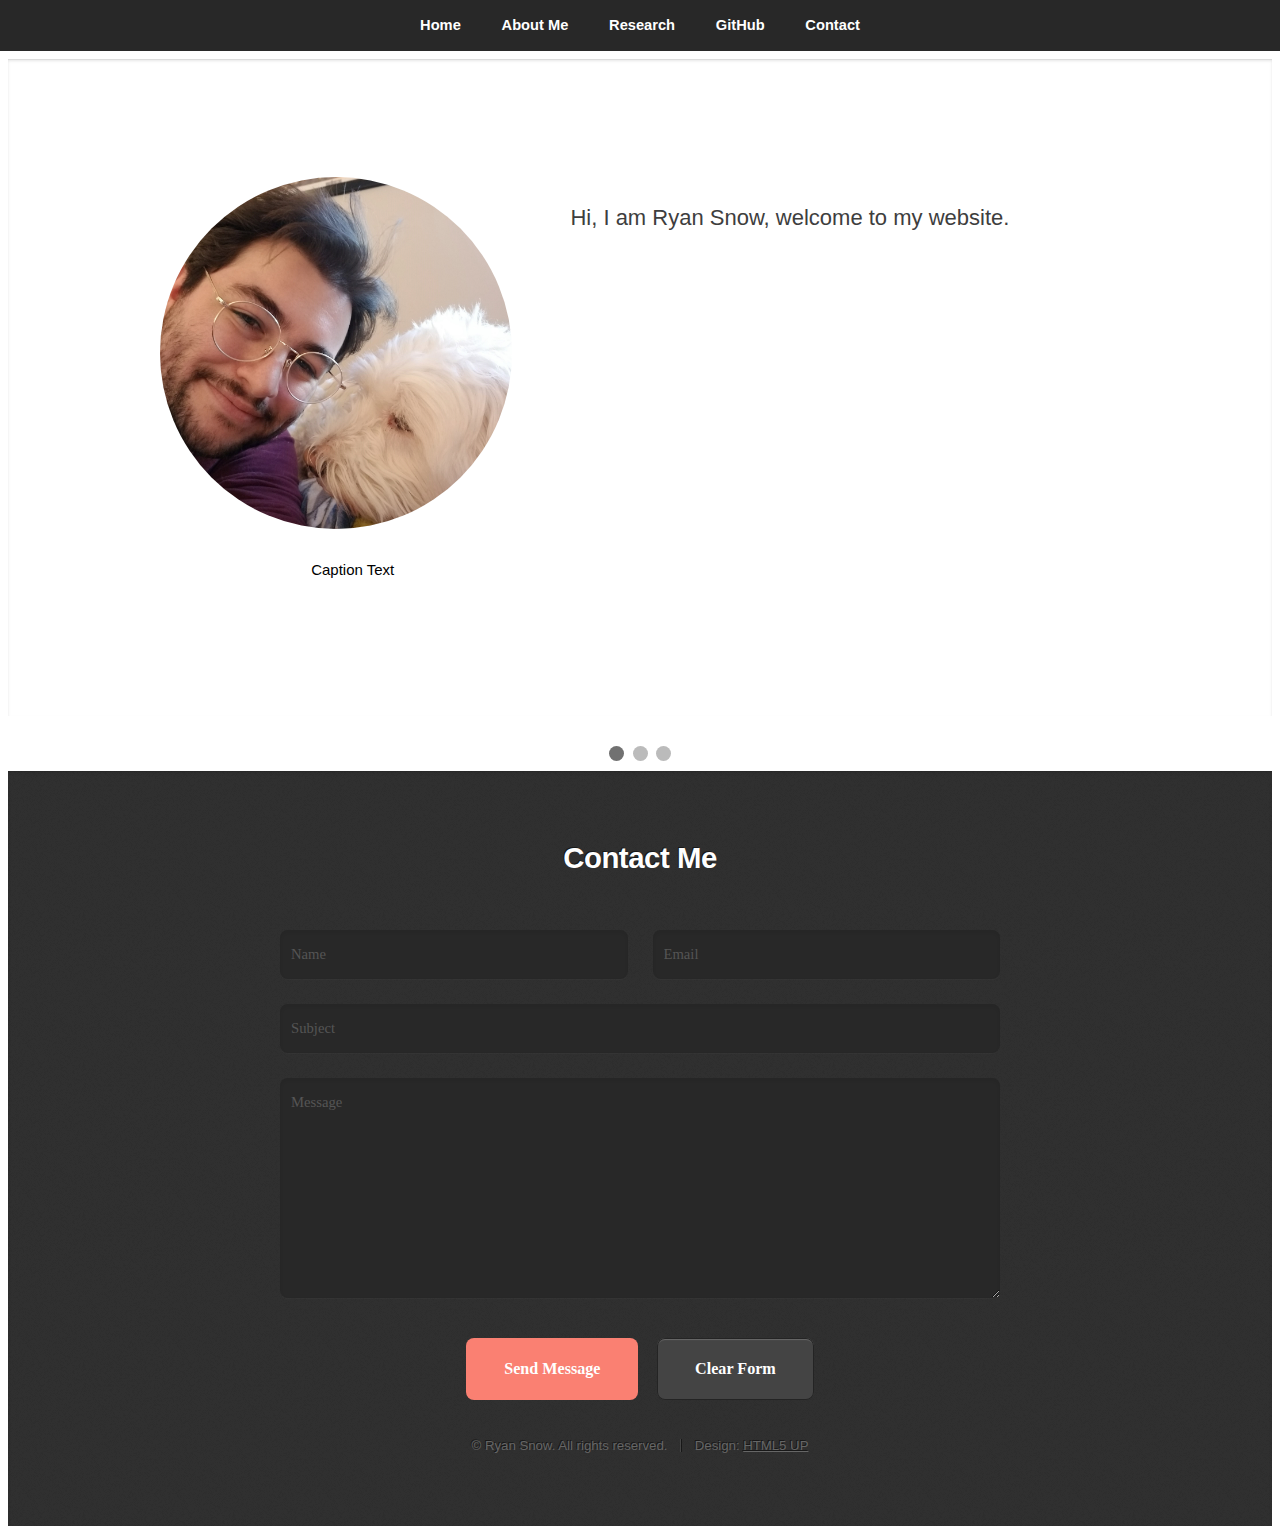
==== commit 71621ac8: "Change layout to mimic that of home" ====
--- a/AboutMe/index.html
+++ b/AboutMe/index.html
@@ -118,19 +118,23 @@
 			</div>
 
 			<div class="mySlides fade">
-				<img src="../Resources/images/IMG_20231225_175222.jpg">
+				<span class="image fit"><img src="../Resources/images/IMG_20231225_175222.jpg"></span>
 				<div class="text">Caption Two</div>
 			</div>
 
 			<div class="mySlides fade">
-				<img src="../Resources/images/IMG_20240824_210053.jpg">
+				<span class="image fit"><img src="../Resources/images/IMG_20240824_210053.jpg"></span>
 				<div class="text">Caption Three</div>
 			</div>
 
 			<div class="mySlides fade">
-				<img src="../Resources/images/IMG_20240824_210056.jpg">
-				<div class="text">Caption Three</div>
-			</div>
+				<span class="image fit"><img src="../Resources/images/IMG_20240824_210056.jpg"></span>
+				<div class="text">Caption Four</div>
+			</div>
+		</div>
+
+		<div class="col-8 col-7-large col-12-medium">
+			<p style=>Hi, I am Ryan Snow, welcome to my website.</p>
 		</div>
 	</div>
 </div>
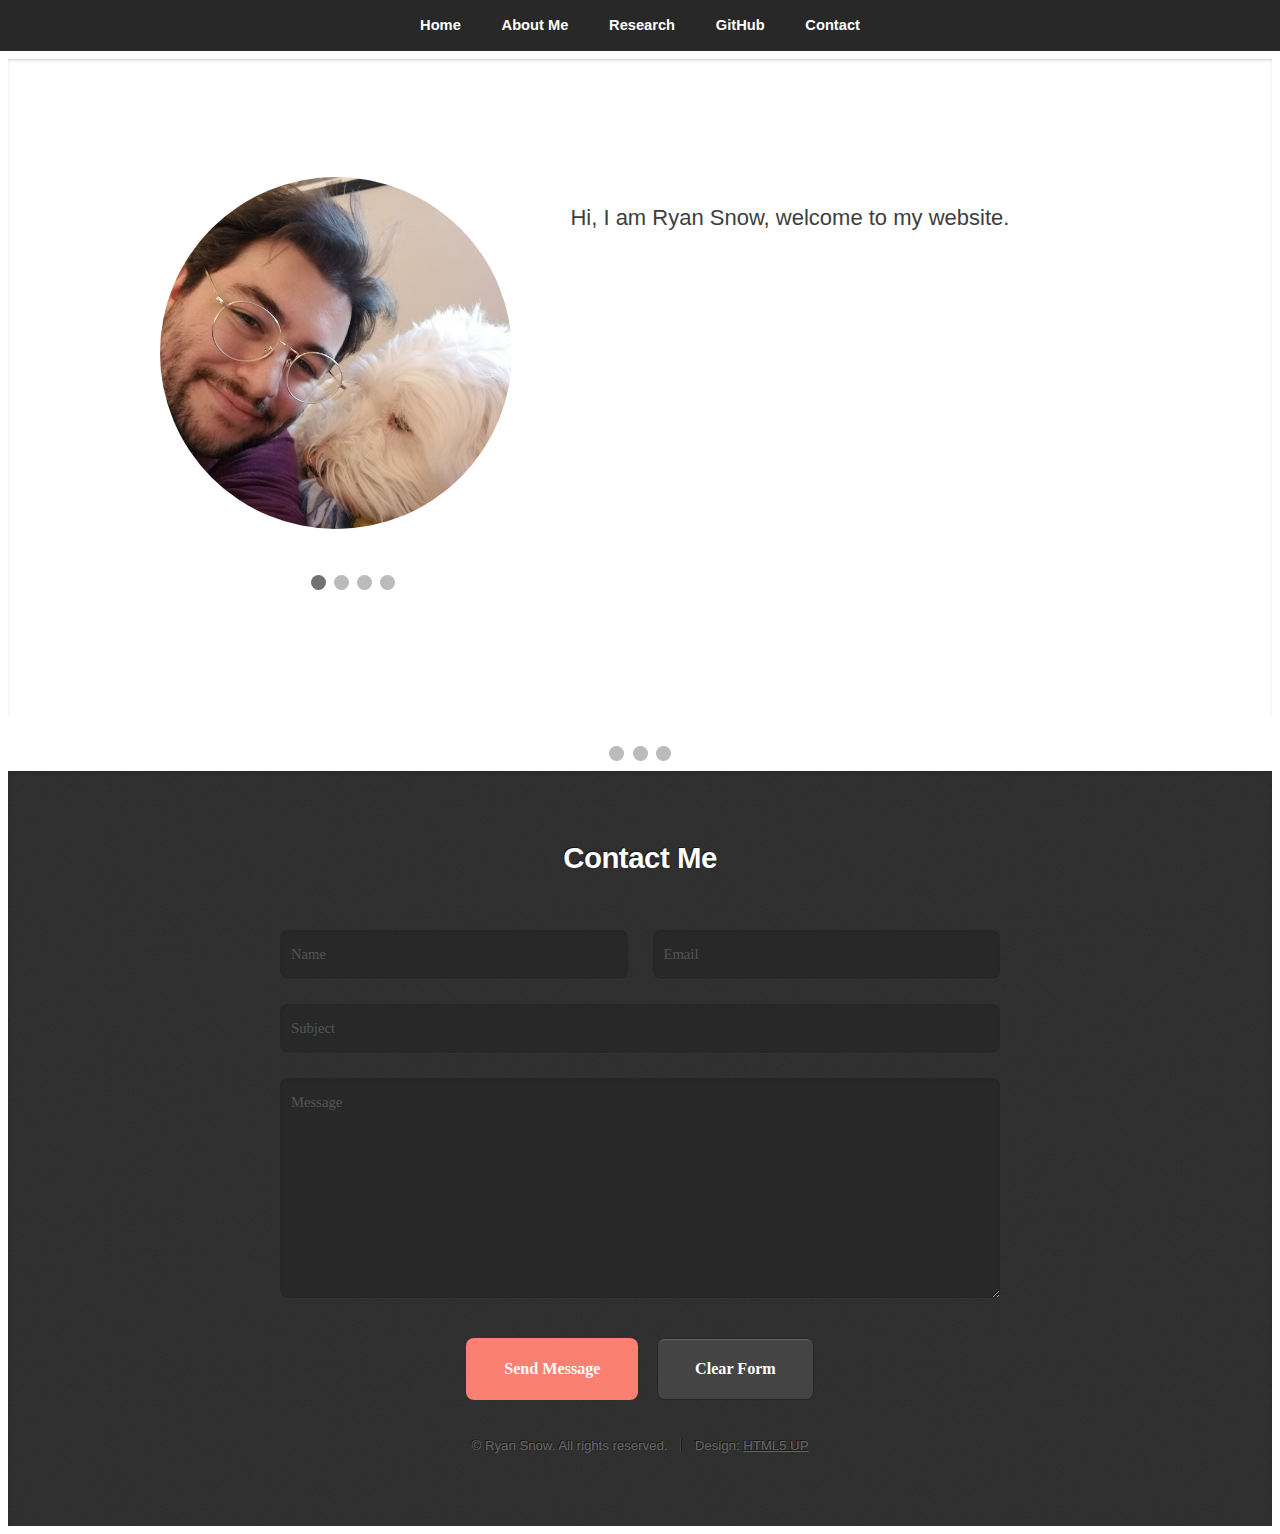
==== commit a626c0b7: "Add files via upload" ====
--- a/AboutMe/index.html
+++ b/AboutMe/index.html
@@ -46,7 +46,7 @@
 <style>
 * {box-sizing: border-box;}
 body {font-family: Georgia, sans-serif;}
-.mySlides {display: none;}
+.mySlides {display: flex; align-items: center;}
 img {vertical-align: middle; display: flex;
 flex-wrap: wrap;
 box-sizing: border-box;
@@ -114,22 +114,28 @@
 		<div class="col-4 col-5-large col-12-medium">
 			<div class="mySlides fade">
 				<span class="image fit"><img src="../Resources/images/IMG_20221225_120301.jpg"></span>
-				<div class="text"><br />Caption Text</div>
+				<div class="text"><br /></div>
 			</div>
 
 			<div class="mySlides fade">
 				<span class="image fit"><img src="../Resources/images/IMG_20231225_175222.jpg"></span>
-				<div class="text">Caption Two</div>
+				<div class="text"></div>
 			</div>
 
 			<div class="mySlides fade">
 				<span class="image fit"><img src="../Resources/images/IMG_20240824_210053.jpg"></span>
-				<div class="text">Caption Three</div>
+				<div class="text"></div>
 			</div>
 
 			<div class="mySlides fade">
 				<span class="image fit"><img src="../Resources/images/IMG_20240824_210056.jpg"></span>
-				<div class="text">Caption Four</div>
+				<div class="text"></div>
+			</div>
+			<div style="text-align:center">
+				<span class="dot"></span> 
+				<span class="dot"></span> 
+				<span class="dot"></span> 
+				<span class="dot"></span> 
 			</div>
 		</div>
 
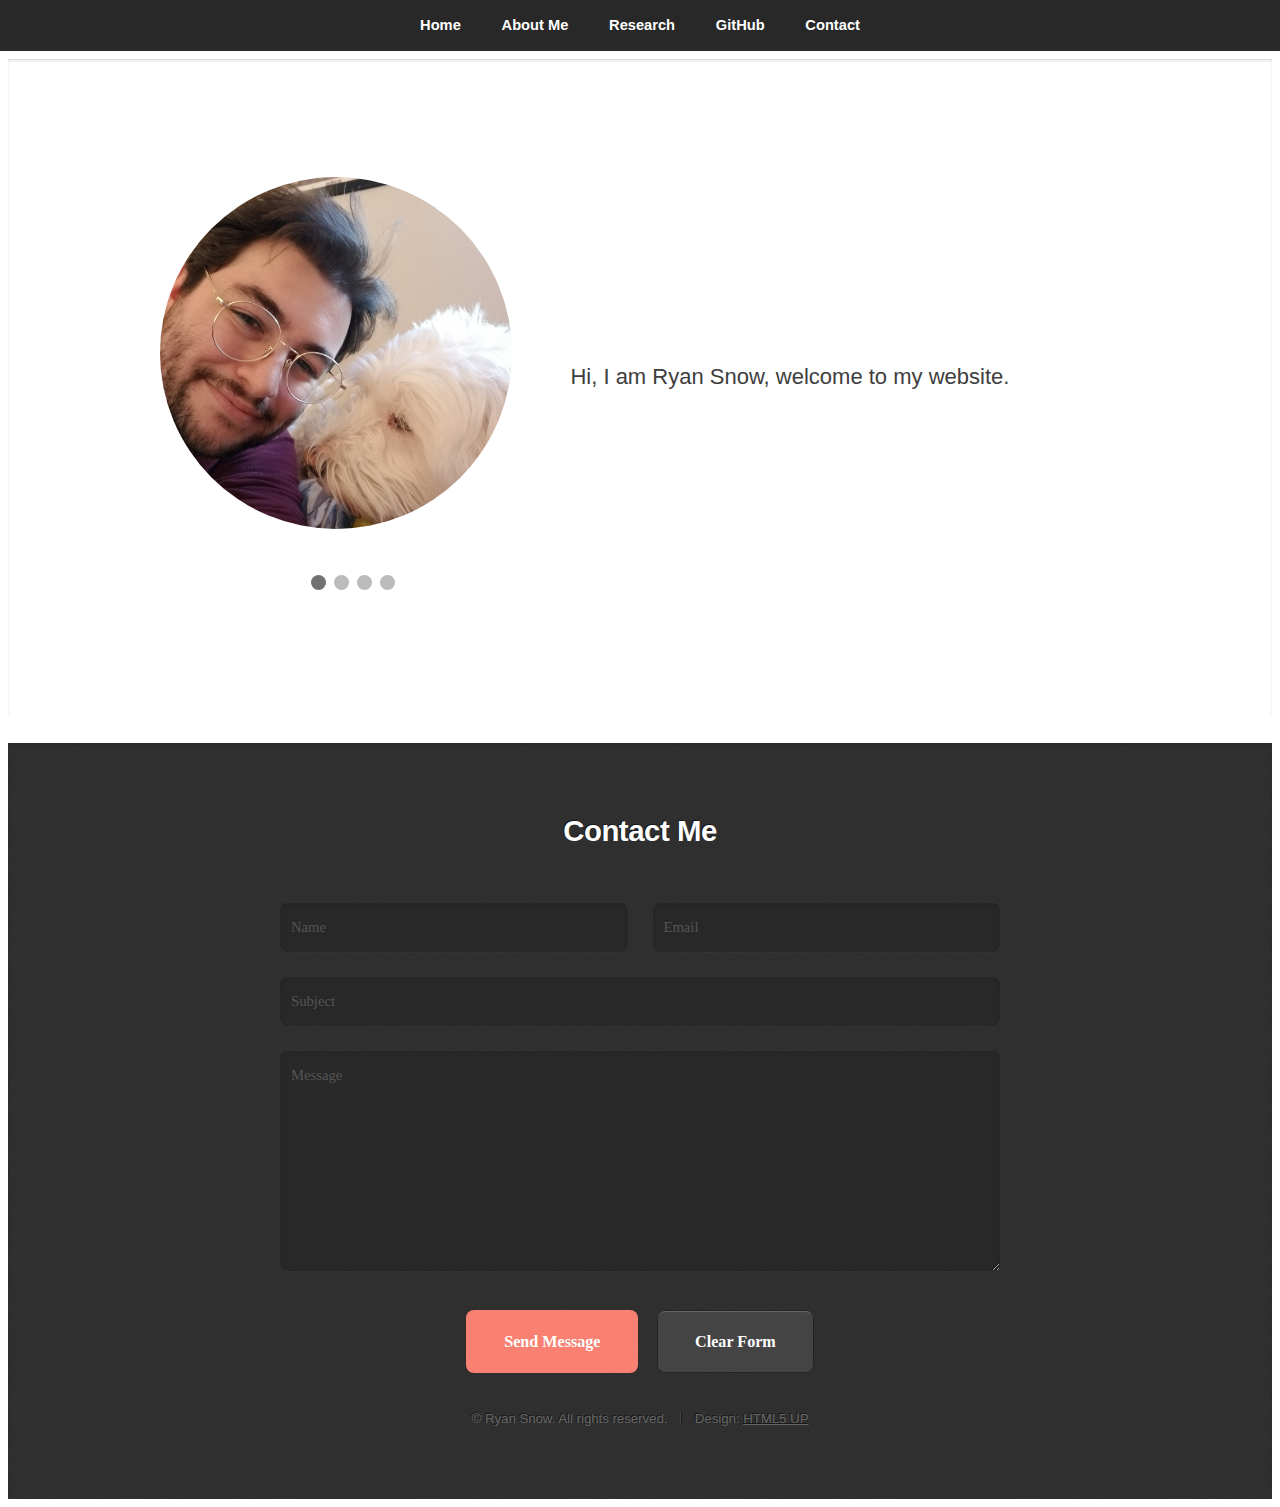
==== commit 1ffe1e99: "Add files via upload" ====
--- a/AboutMe/index.html
+++ b/AboutMe/index.html
@@ -69,7 +69,7 @@
   text-align: center;
 }
 
-/* Number text (1/3 etc) */
+/* Number text (1/4 etc) */
 .numbertext {
   color: #f2f2f2;
   font-size: 12px;
@@ -110,7 +110,7 @@
 
 <article id="top" class="wrapper style1">
 <div class="container">
-	<div class="row">
+	<div class="row" style="display: flex; align-items: center; margins: auto;">
 		<div class="col-4 col-5-large col-12-medium">
 			<div class="mySlides fade">
 				<span class="image fit"><img src="../Resources/images/IMG_20221225_120301.jpg"></span>
@@ -146,12 +146,6 @@
 </div>
 </article>
 <br>
-
-<div style="text-align:center">
-  <span class="dot"></span> 
-  <span class="dot"></span> 
-  <span class="dot"></span> 
-</div>
 
 <script>
 let slideIndex = 0;
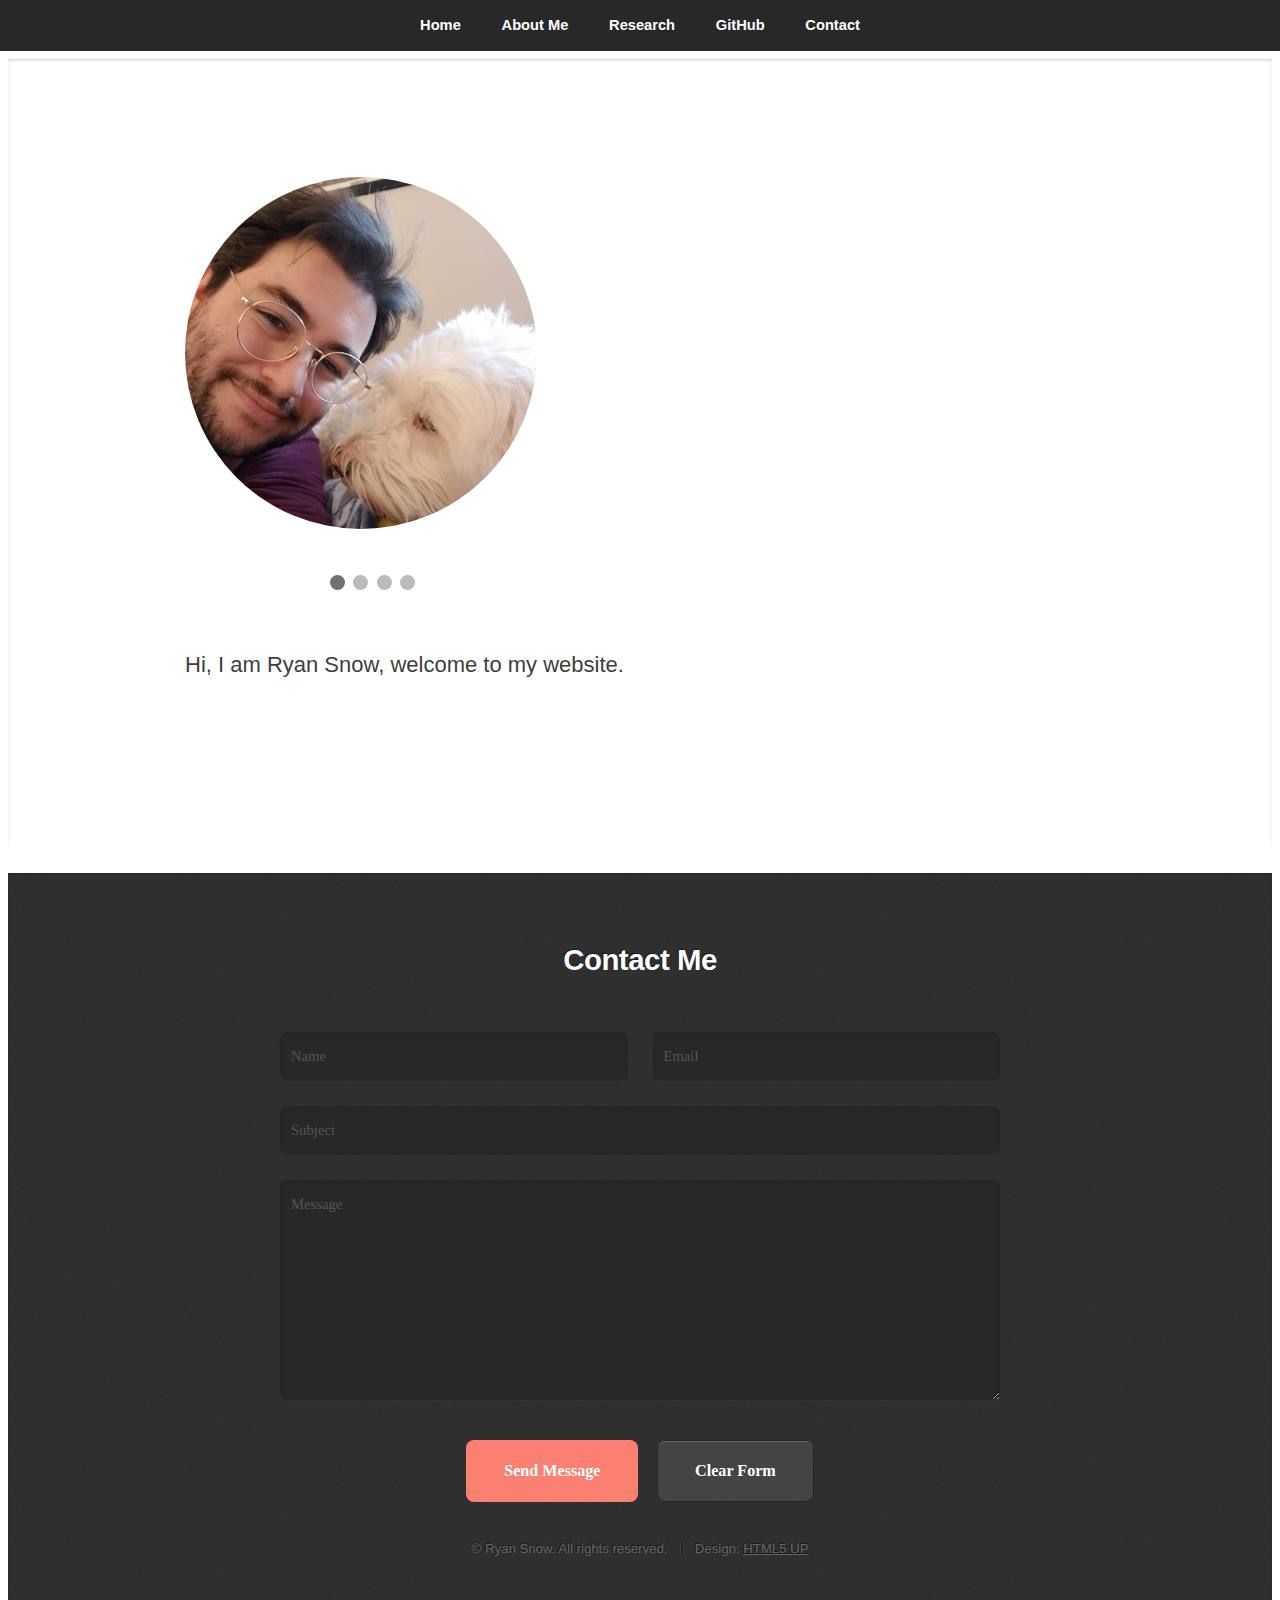
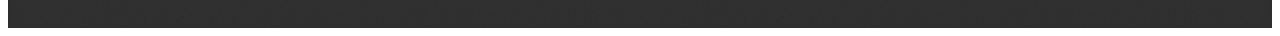
==== commit 3e1eb6e6: "Add files via upload" ====
--- a/AboutMe/index.html
+++ b/AboutMe/index.html
@@ -110,7 +110,7 @@
 
 <article id="top" class="wrapper style1">
 <div class="container">
-	<div class="row" style="display: flex; align-items: center; margins: auto;">
+	<div class="row" style="display: block;  margin-left: auto; margin-right: auto;">
 		<div class="col-4 col-5-large col-12-medium">
 			<div class="mySlides fade">
 				<span class="image fit"><img src="../Resources/images/IMG_20221225_120301.jpg"></span>
@@ -119,17 +119,17 @@
 
 			<div class="mySlides fade">
 				<span class="image fit"><img src="../Resources/images/IMG_20231225_175222.jpg"></span>
-				<div class="text"></div>
+				<div class="text"><br /></div>
 			</div>
 
 			<div class="mySlides fade">
 				<span class="image fit"><img src="../Resources/images/IMG_20240824_210053.jpg"></span>
-				<div class="text"></div>
+				<div class="text"><br /></div>
 			</div>
 
 			<div class="mySlides fade">
 				<span class="image fit"><img src="../Resources/images/IMG_20240824_210056.jpg"></span>
-				<div class="text"></div>
+				<div class="text"><br /></div>
 			</div>
 			<div style="text-align:center">
 				<span class="dot"></span> 
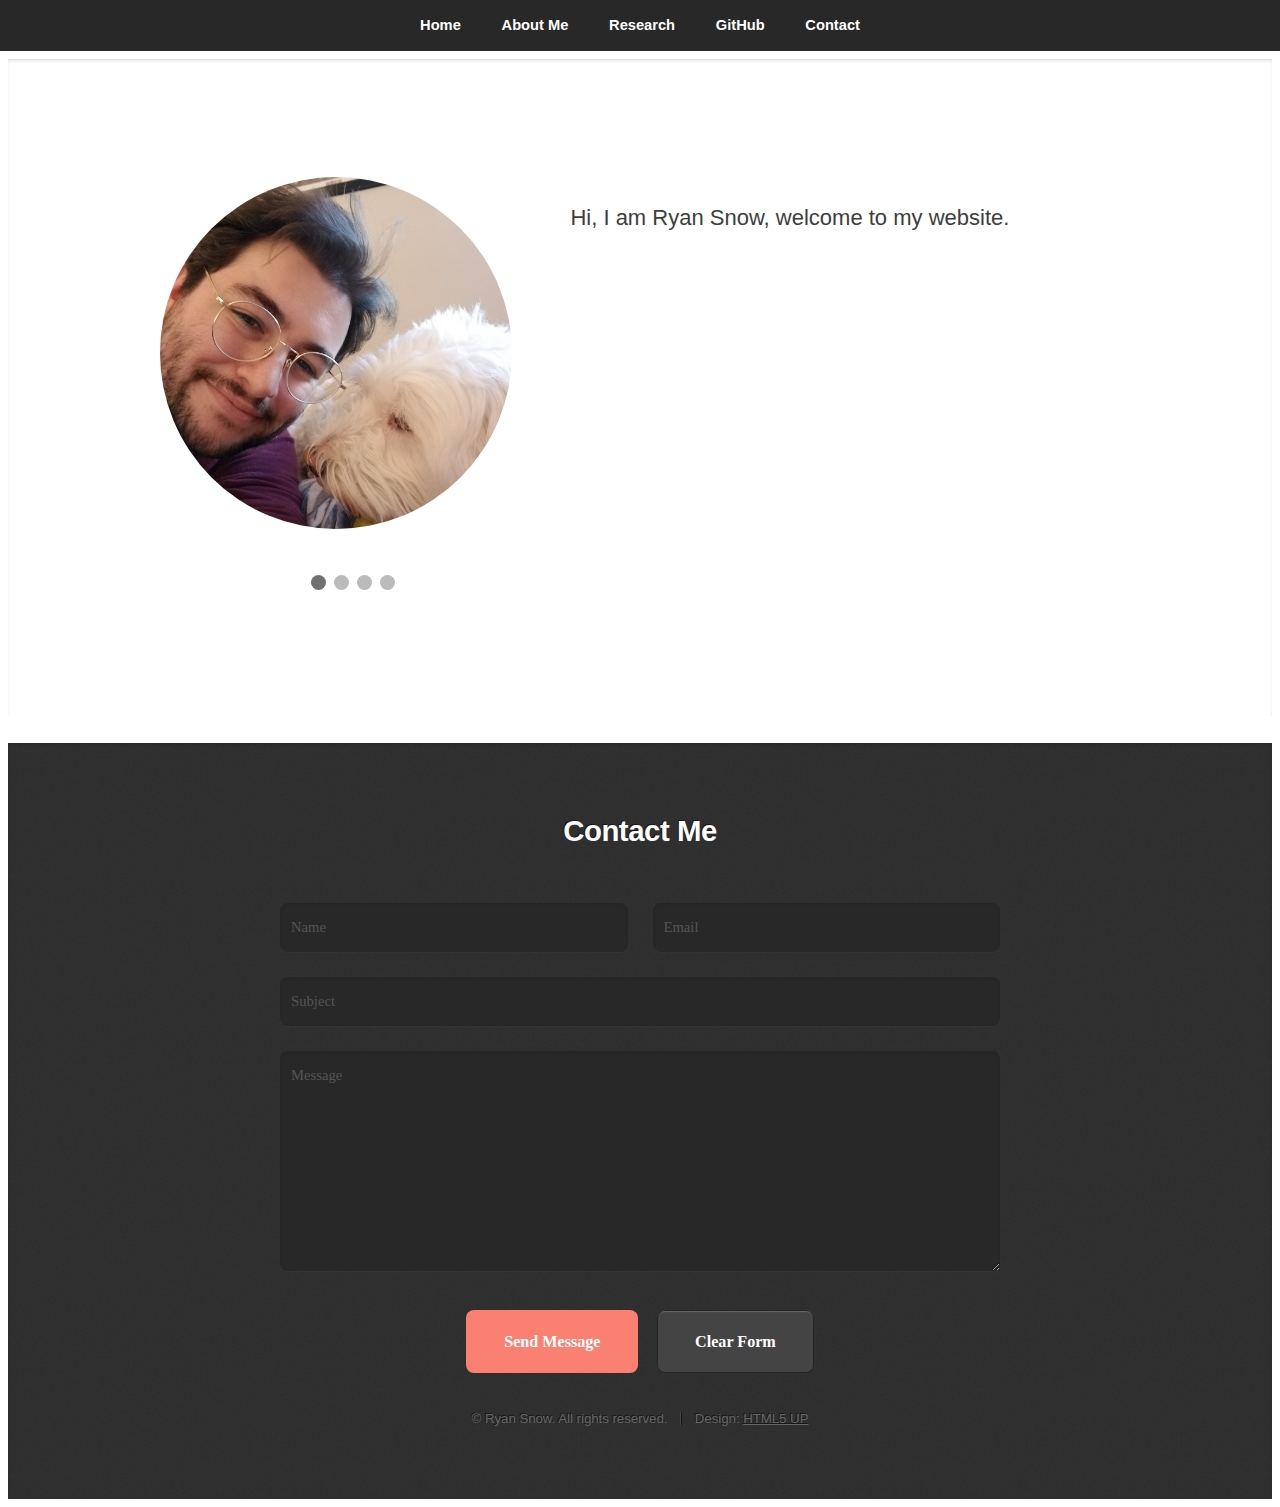
==== commit 356f6136: "Add files via upload" ====
--- a/AboutMe/index.html
+++ b/AboutMe/index.html
@@ -106,12 +106,12 @@
 
 </style>
 </div>
-<body>
-
-<article id="top" class="wrapper style1">
-<div class="container">
-	<div class="row" style="display: block;  margin-left: auto; margin-right: auto;">
-		<div class="col-4 col-5-large col-12-medium">
+<body text-align: center;>
+
+<article id="top" class="wrapper style1" text-align: center;>
+<div class="container" text-align: center;>
+	<div class="row" text-align: center;>
+		<div class="col-4 col-5-large col-12-medium" text-align: center;>
 			<div class="mySlides fade">
 				<span class="image fit"><img src="../Resources/images/IMG_20221225_120301.jpg"></span>
 				<div class="text"><br /></div>
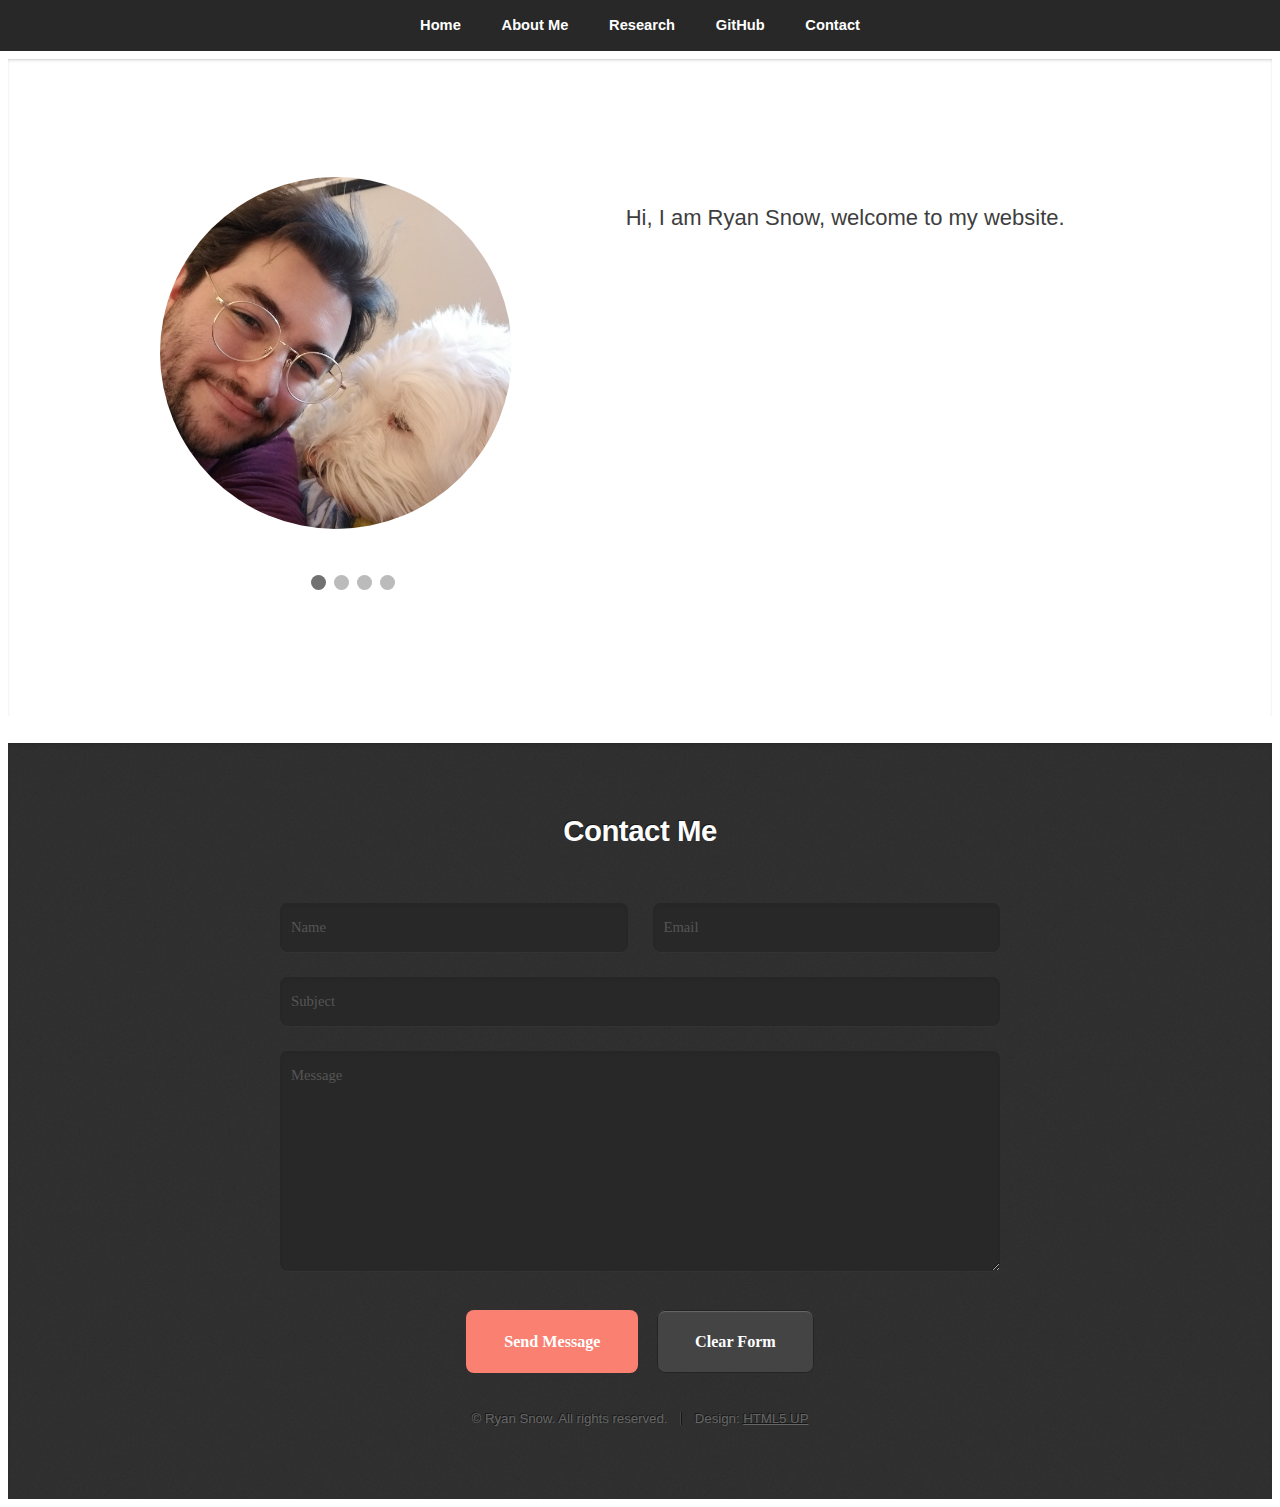
==== commit 4208db4d: "Add files via upload" ====
--- a/AboutMe/index.html
+++ b/AboutMe/index.html
@@ -106,28 +106,28 @@
 
 </style>
 </div>
-<body text-align: center;>
-
-<article id="top" class="wrapper style1" text-align: center;>
-<div class="container" text-align: center;>
-	<div class="row" text-align: center;>
-		<div class="col-4 col-5-large col-12-medium" text-align: center;>
-			<div class="mySlides fade">
+<body style="text-align: center;">
+
+<article id="top" class="wrapper style1" style="text-align: center;">
+<div class="container" style="text-align: center;">
+	<div class="row" style="text-align: center;">
+		<div class="col-4 col-5-large col-12-medium" style="text-align: center;">
+			<div class="mySlides fade" style="text-align: center;">
 				<span class="image fit"><img src="../Resources/images/IMG_20221225_120301.jpg"></span>
 				<div class="text"><br /></div>
 			</div>
 
-			<div class="mySlides fade">
+			<div class="mySlides fade" style="text-align: center;">
 				<span class="image fit"><img src="../Resources/images/IMG_20231225_175222.jpg"></span>
 				<div class="text"><br /></div>
 			</div>
 
-			<div class="mySlides fade">
+			<div class="mySlides fade" style="text-align: center;">
 				<span class="image fit"><img src="../Resources/images/IMG_20240824_210053.jpg"></span>
 				<div class="text"><br /></div>
 			</div>
 
-			<div class="mySlides fade">
+			<div class="mySlides fade" style="text-align: center;">
 				<span class="image fit"><img src="../Resources/images/IMG_20240824_210056.jpg"></span>
 				<div class="text"><br /></div>
 			</div>
@@ -139,8 +139,8 @@
 			</div>
 		</div>
 
-		<div class="col-8 col-7-large col-12-medium">
-			<p style=>Hi, I am Ryan Snow, welcome to my website.</p>
+		<div class="col-8 col-7-large col-12-medium" style="text-align: center;">
+			<p style="text-align: center;">Hi, I am Ryan Snow, welcome to my website.</p>
 		</div>
 	</div>
 </div>
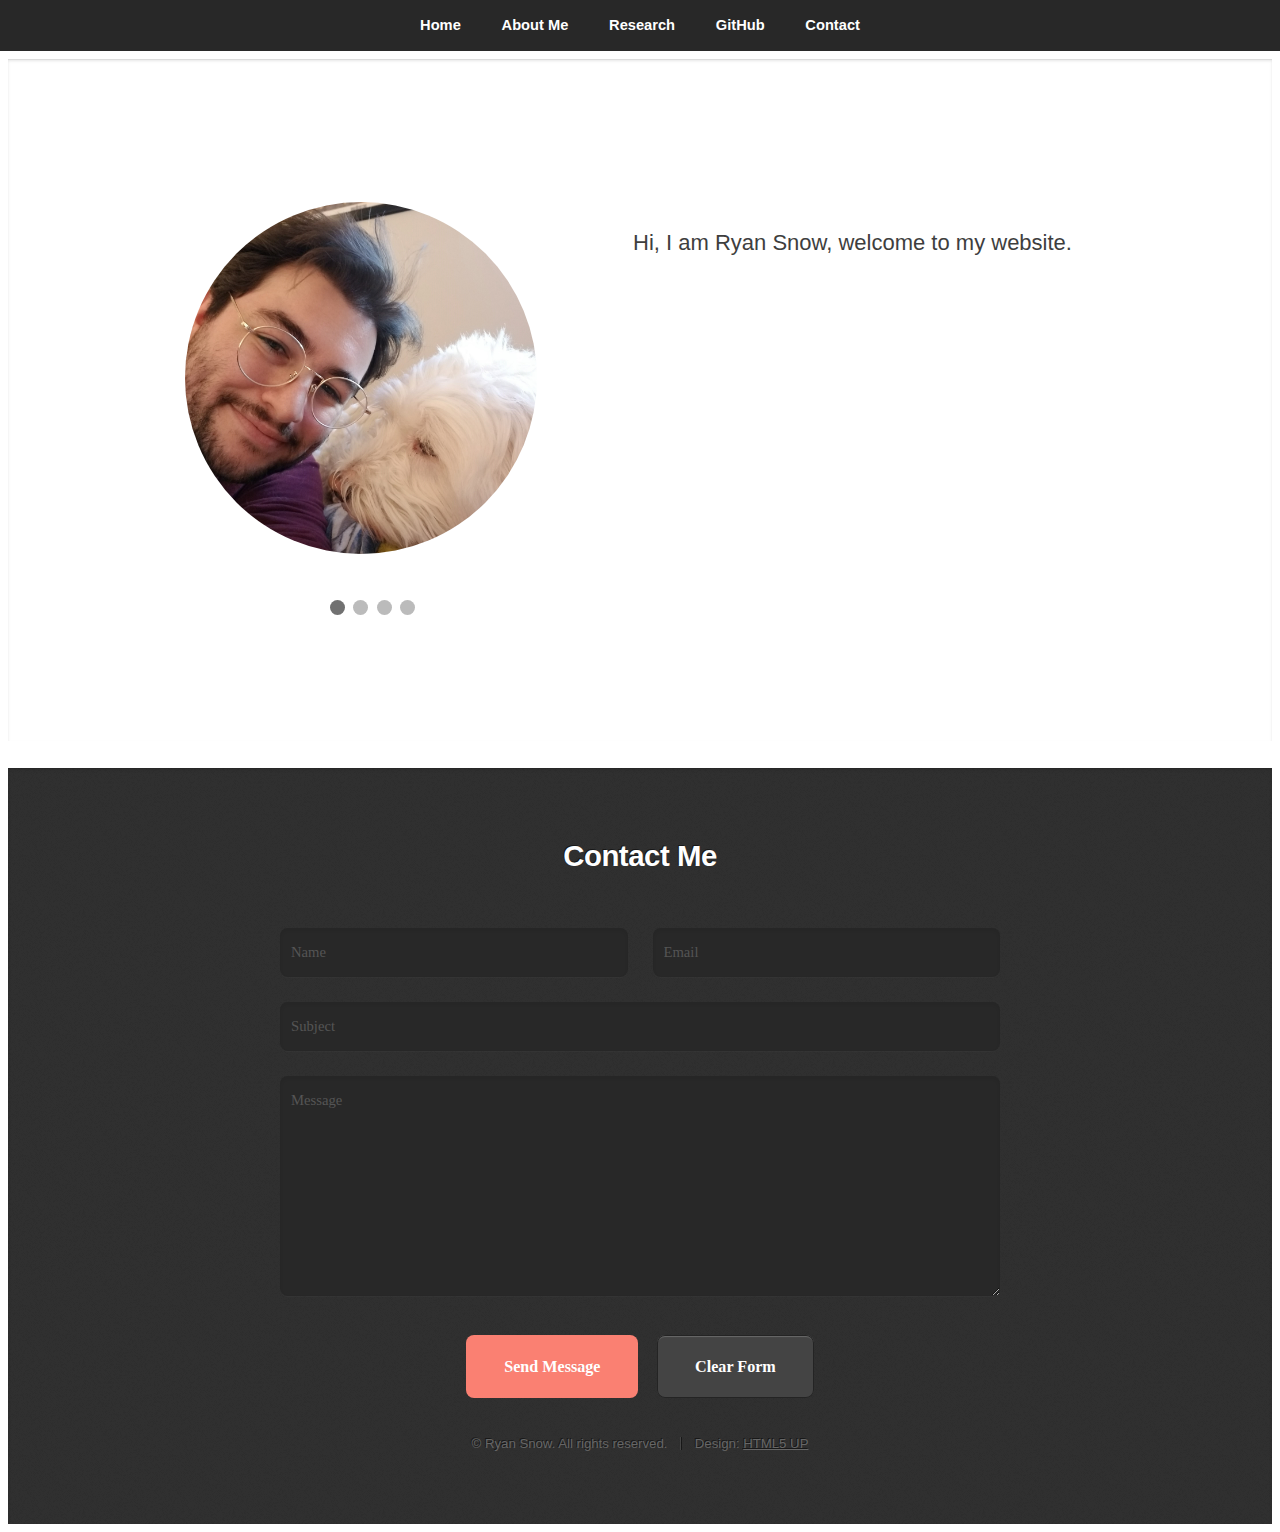
==== commit 77fc5bae: "Add files via upload" ====
--- a/AboutMe/index.html
+++ b/AboutMe/index.html
@@ -108,11 +108,11 @@
 </div>
 <body style="text-align: center;">
 
-<article id="top" class="wrapper style1" style="text-align: center;">
-<div class="container" style="text-align: center;">
-	<div class="row" style="text-align: center;">
-		<div class="col-4 col-5-large col-12-medium" style="text-align: center;">
-			<div class="mySlides fade" style="text-align: center;">
+<article id="top" class="wrapper style1" style="text-align: center; margin: auto">
+<div class="container" style="text-align: center; margin: auto"">
+	<div class="row" style="text-align: center; margin: auto">
+		<div class="col-4 col-5-large col-12-medium" style="text-align: center; margin: auto">
+			<div class="mySlides fade" style="text-align: center; margin: auto">
 				<span class="image fit"><img src="../Resources/images/IMG_20221225_120301.jpg"></span>
 				<div class="text"><br /></div>
 			</div>
